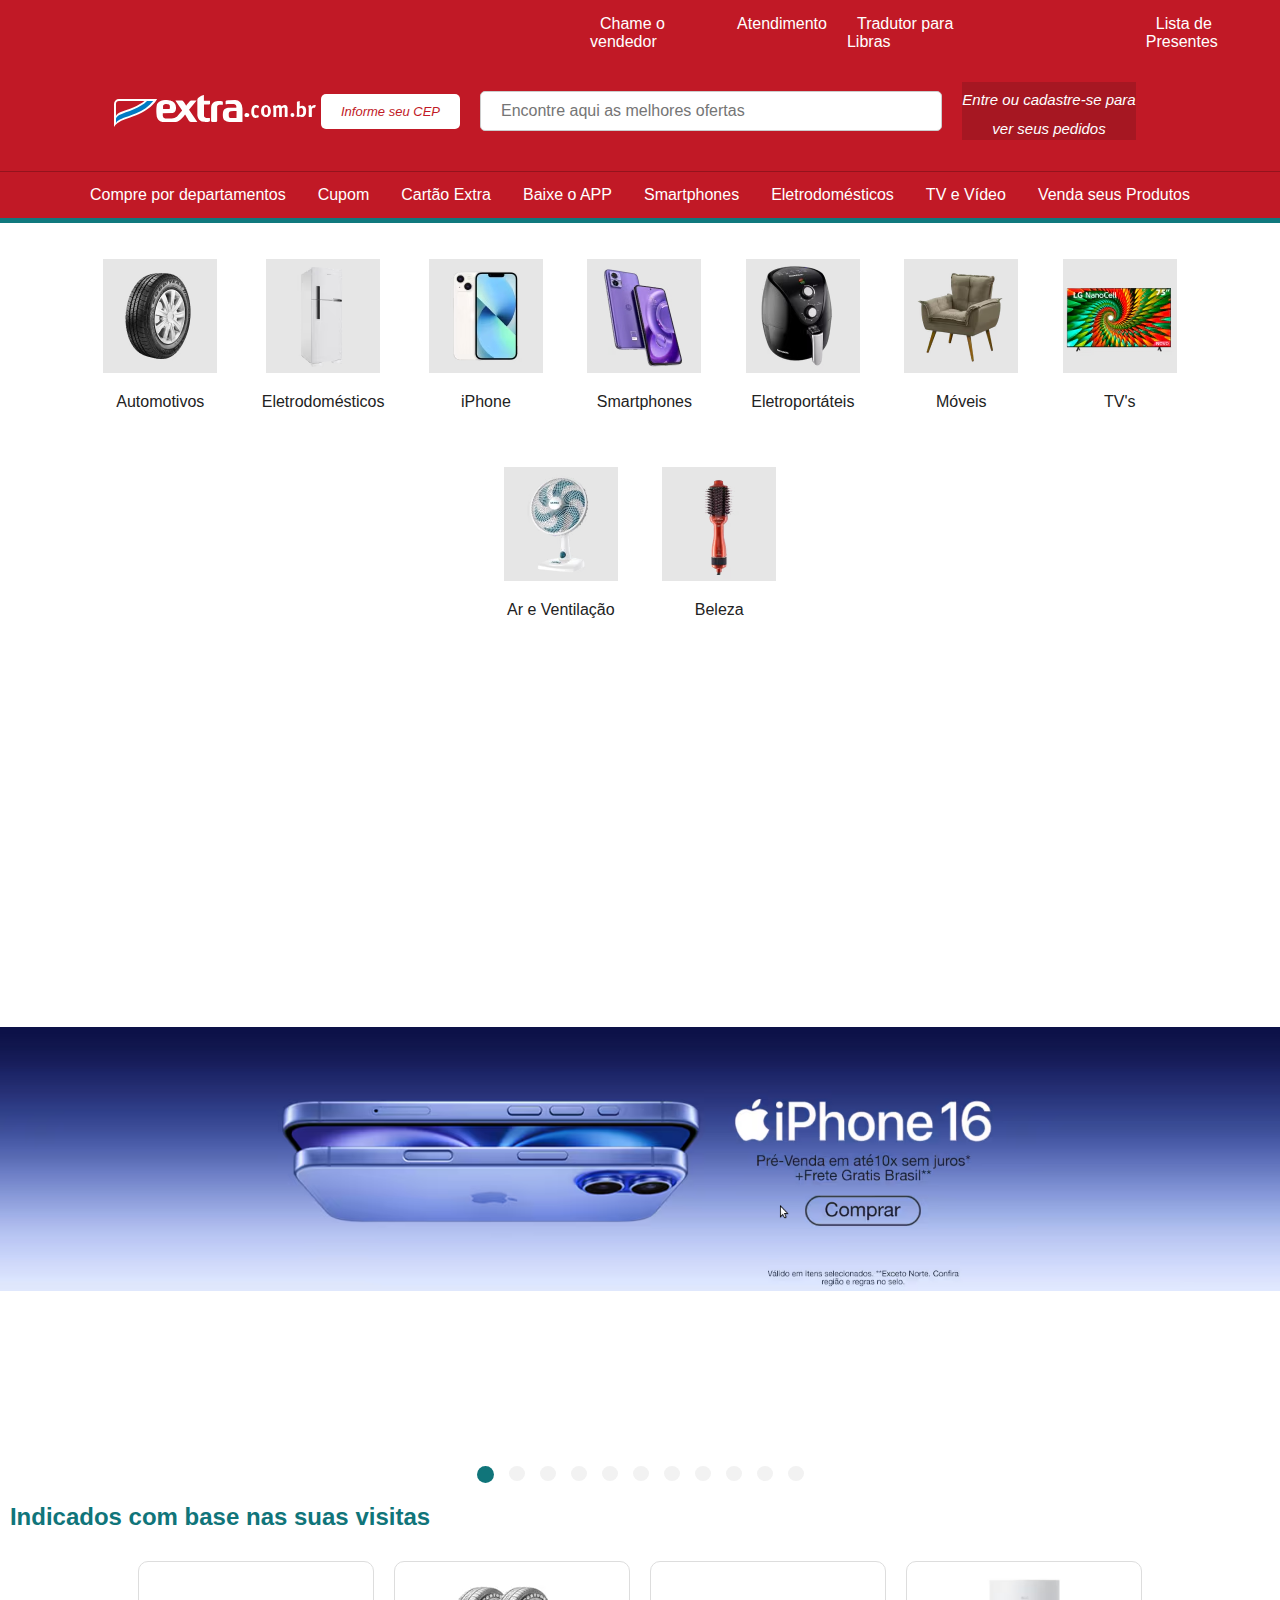
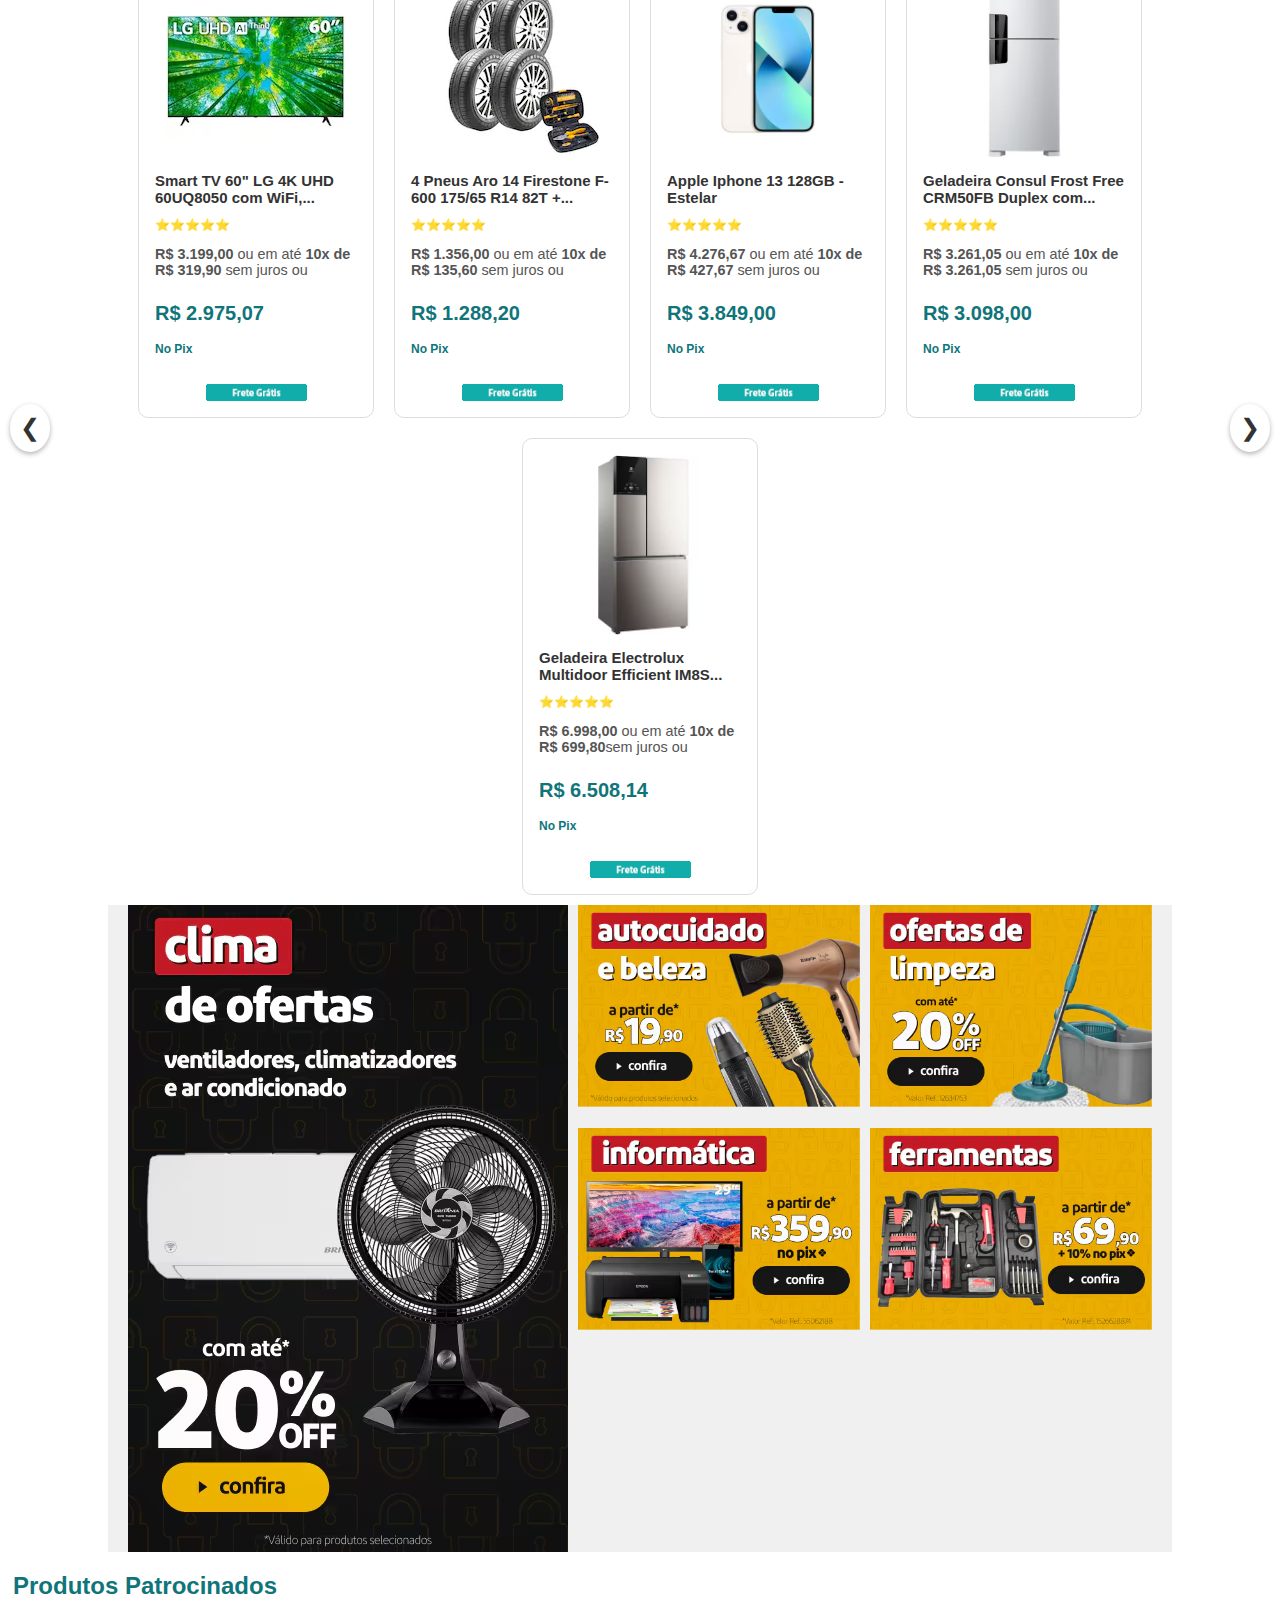
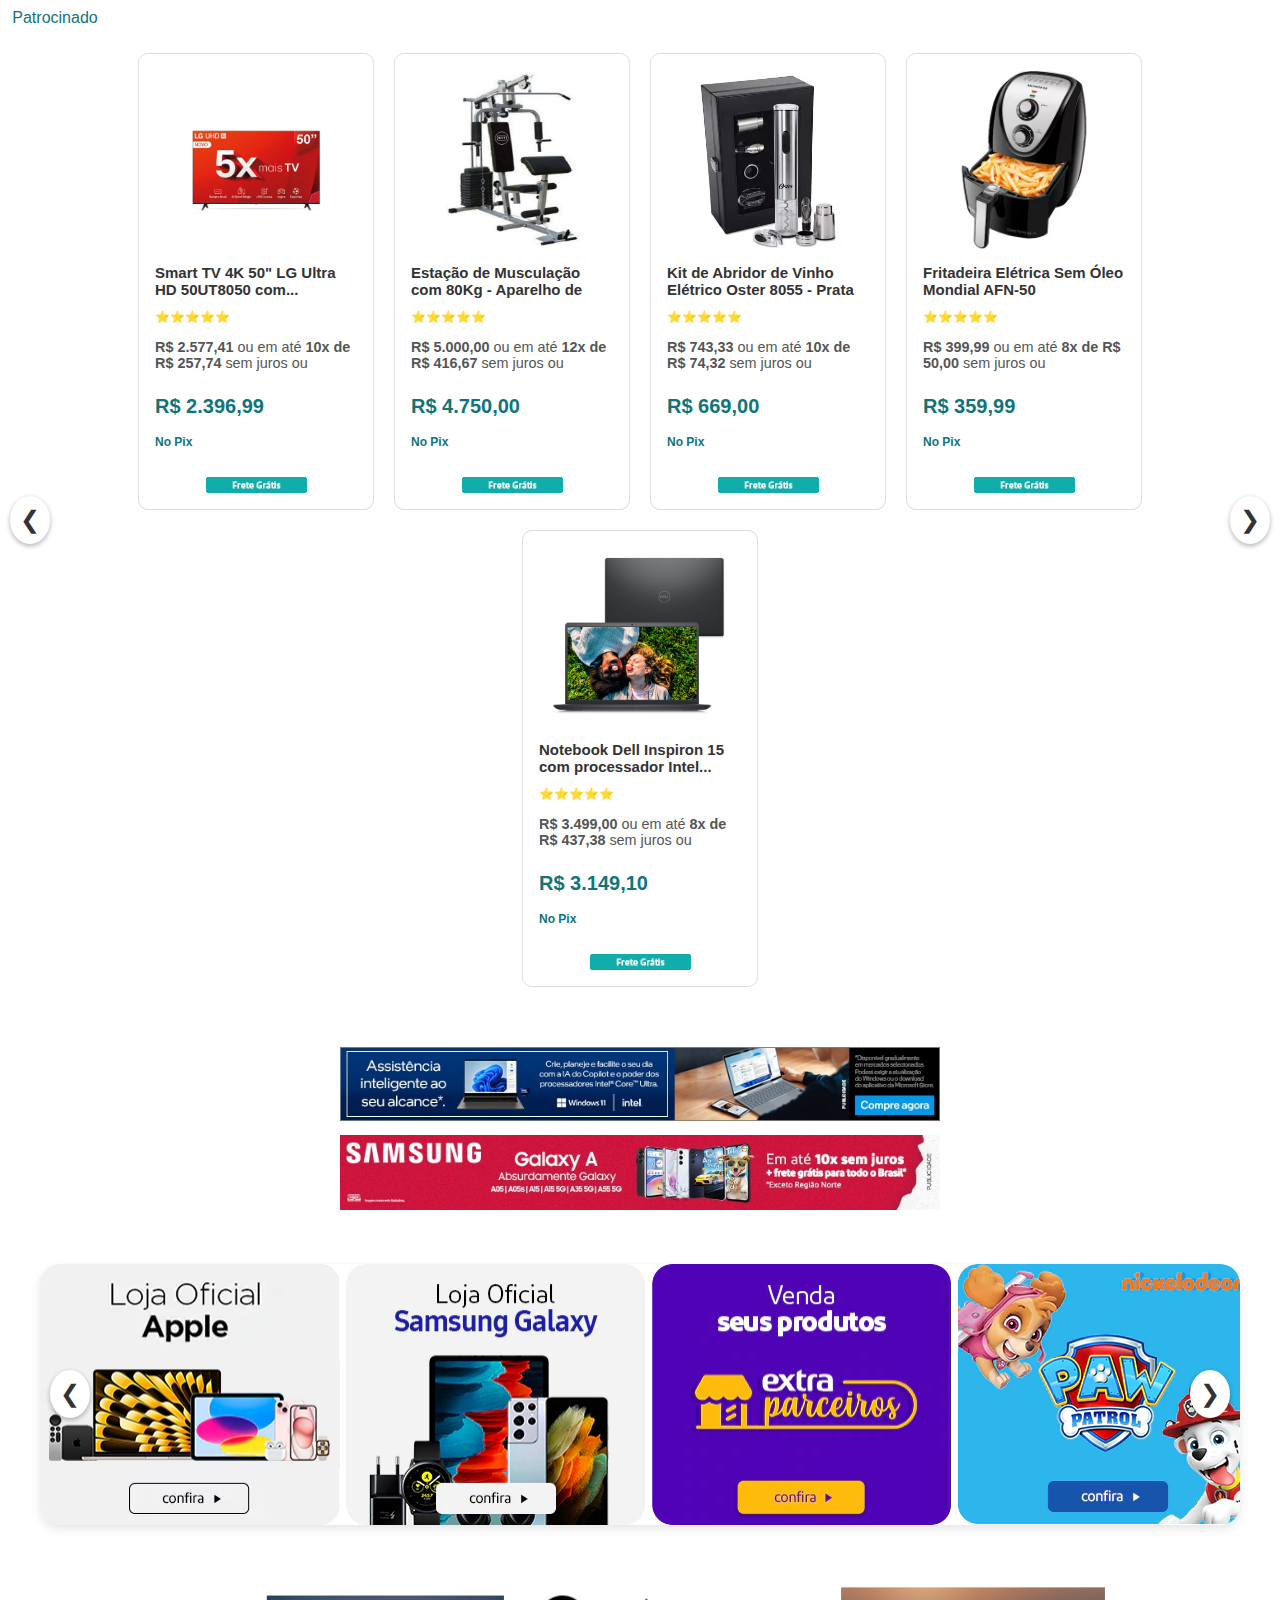
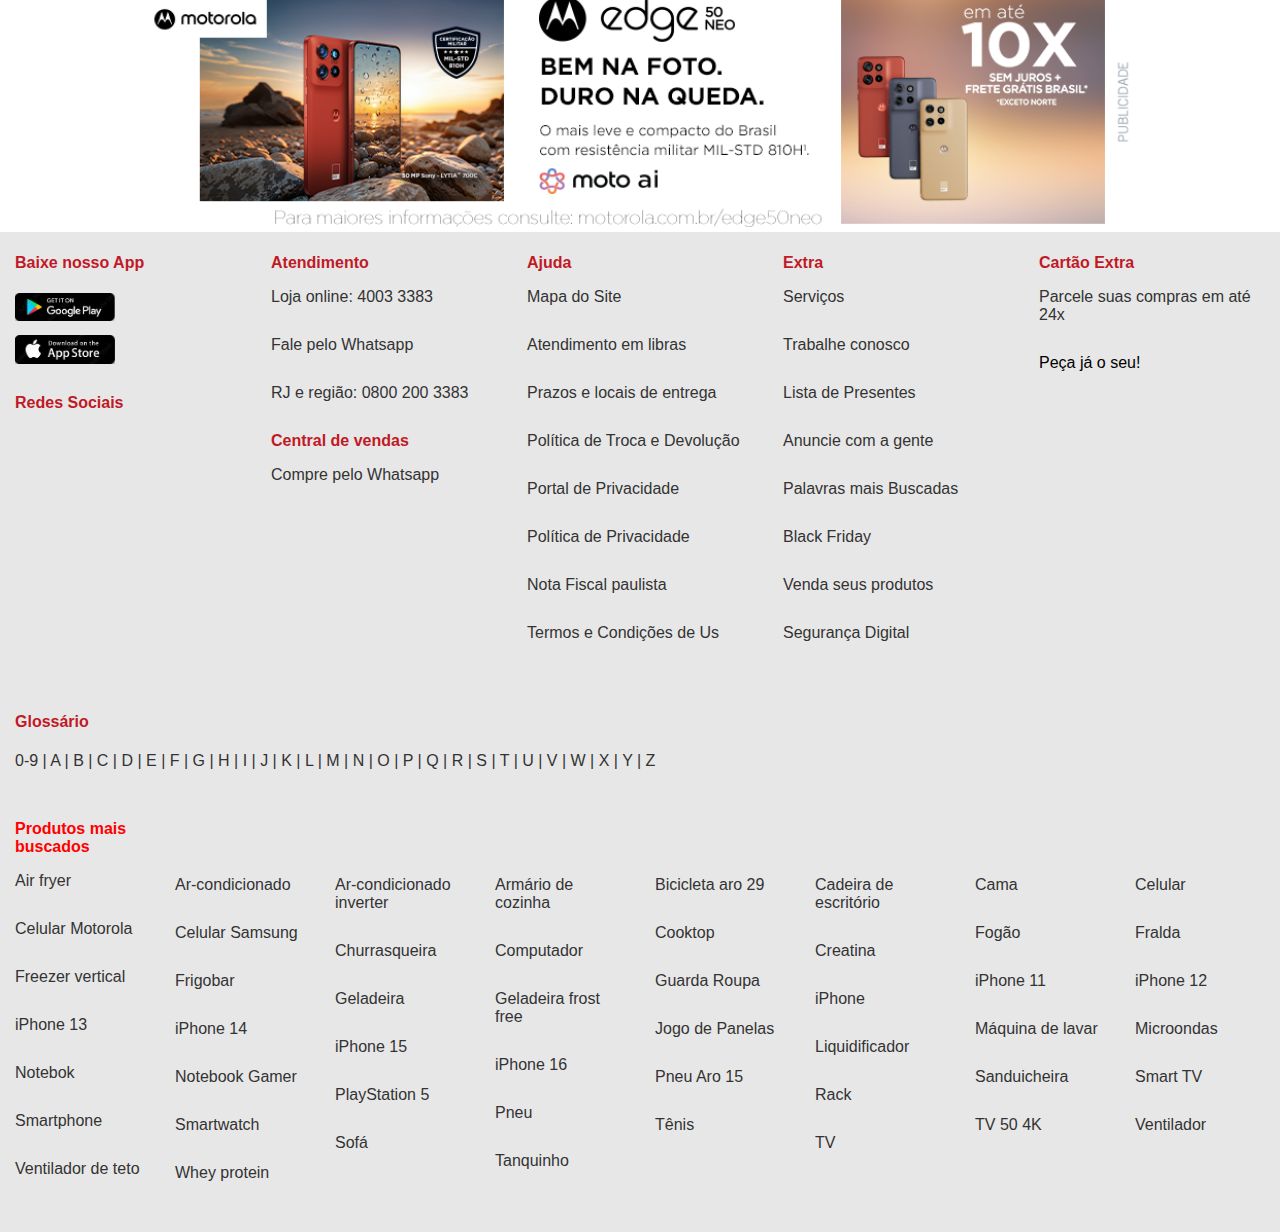
==== index.html @ b4c3ce34 "adicionando o index" ====
<!DOCTYPE html>
<html lang="en">

<head>
    <meta charset="UTF-8">
    <meta name="viewport" content="width=device-width, initial-scale=1.0">
    <link rel="stylesheet" href="asset/style/corpo.css">
    <link rel="stylesheet" href="asset/style/carrossel.css">
    <link rel="stylesheet" href="asset/style/rodapé.css">
    <link rel="stylesheet" href="asset/style/cabeçalo.css">
    <link rel="preconnect" href="https://fonts.googleapis.com">
    <link rel="preconnect" href="https://fonts.gstatic.com" crossorigin>
    <link href="https://fonts.googleapis.com/css2?family=Mulish:ital,wght@0,200..1000;1,200..1000&display=swap">

    <link rel="stylesheet" href="https://cdn.jsdelivr.net/npm/slick-carousel@1.8.1/slick/slick.css">
    <link rel="stylesheet" href="https://cdn.jsdelivr.net/npm/slick-carousel@1.8.1/slick/slick-theme.css">
    <script src="https://code.jquery.com/jquery-3.6.0.min.js"></script>
    <script src="https://cdn.jsdelivr.net/npm/slick-carousel@1.8.1/slick/slick.min.js"></script>


    <title>Document</title>
</head>

<body>

    <header>
        
        <!-- <div class="hed">
             <img src="asset/img/frete.png" alt="">
             <img src="asset/img/logo.png" alt="">
             <img src="asset/img/cupom.png" alt="">
         </div> -->
         
 
         <section class="header-second">
             <nav>
                 <ul class="menu">
                     <li><a href="#">Chame o vendedor</a></li>
                     <li><a href="#"><i class="bi bi-chat-left-text"></i> Atendimento</a></li>
                     <li><a href="#"><i class="bi bi-hand-index-thumb-fill"></i> Tradutor para Libras</a></li>
                     
                     <li class="presente"><a href="#"><i class="bi bi-gift"></i> Lista de Presentes</a></li>
                 </ul>
             </nav>      
             <div class="classe1">
             <section class="cep-section">
                 <div class="cep-container">
                     <img src="asset/img/logo.svg" alt="Imagem de localização" class="cep-image">
                    
                     <button class="cp-button">
                         <i class="bi bi-geo-alt"> Informe seu CEP</i>
 
                     </button>
                     
 
                     <section class="pesquisa-section">
                         <div class="pesquisa-container">
                             <input type="text" placeholder="Encontre aqui as melhores ofertas" class="pesquisa-input">
                             <button class="pesquisa-button">
                                 <i class="bi bi-search"></i>
                             </button>
                         </div>
                     </section>
                     
                     <div class="icons">
                         <i class="bi bi-person-fill"><span>Entre ou cadastre-se para ver seus pedidos</span></i>
                         <i class="bi bi-heart-fill"></i>
                         <i class="bi bi-cart3"></i>
                     </div>
                 </div>
             </section>
             </div>
             
             <nav class="nav-bar">
                 <ul class="nav-list">
                     <li><a href="#"><i class="bi bi-list"></i>Compre por departamentos</a></li>
                     <li><a href="#">Cupom</a></li>
                     <li><a href="#">Cartão Extra</a></li>
                     <li><a href="#">Baixe o APP</a></li>
                     <li><a href="#">Smartphones</a></li>
                     <li><a href="#">Eletrodomésticos</a></li>
                     <li><a href="#">TV e Vídeo</a></li>
                     <li><a href="#">Venda seus Produtos</a></li>
                 </ul>
             </nav>
         </section>
             
        
     </header>

     <main>
        <!--
        <img class="imagem2" src="./asset/img/visualizer10.png" alt="produto10" />
        Informática
        <img class="imagem2" src="./asset/img/visualizer11.png" alt="produto11" />
        Utemcilios Domesticos
        -->

        
    <ul class="carrossel-produtos">

        <li>
            <img src="./asset/img/visualizer1.png">
                <p class="carrossel-nome-produto">Automotivos</p>
            </li>
            <li>					
                <img src="./asset/img/visualizer2.png">
                <p class="carrossel-nome-produto">Eletrodomésticos</p>
            </li>
            <li>					
                <img src="./asset/img/visualizer3.png">
                <p class="carrossel-nome-produto">iPhone</p>
            </li>
            <li>
                <img src="./asset/img/visualizer4.png">
                    <p class="carrossel-nome-produto">Smartphones</p>
            </li>
            <li>					
                  <img src="./asset/img/visualizer5.png">
                <p class="carrossel-nome-produto">Eletroportáteis</p>
            </li>
            <li>					
                <img src="./asset/img/visualizer6.png">
                <p class="carrossel-nome-produto">Móveis</p>
            </li>
            <li>
                <img src="./asset/img/visualizer7.png">
                <p class="carrossel-nome-produto">TV's</p>
            </li>
            <li>					
                <img src="./asset/img/visualizer8.png">
                <p class="carrossel-nome-produto">Ar e Ventilação</p>
            </li>
            <li>					
                <img src="./asset/img/visualizer9.png">
                <p class="carrossel-nome-produto">Beleza</p>
            </li>
        </ul>

      <div class="carrossel-botaoprodutos">
            <button class="carrossel-botao-voltar"><</button>
            <button class="carrossel-botao-proximo">></button>              
    </div>

    <div class="carrossel-botoes-proxima">
        <button class="carrossel-botao-volta"><</button>
        <button class="carrossel-botao-vai">></button>              
    </div>

    <div class="carrossel-carrossel">
        <img class="imagem ativa" src="./asset/img/img.carrossel1.png" alt="produto1" />
        <img class="imagem" src="./asset/img/img.carrossel2.png" alt="produto2" />
        <img class="imagem" src="./asset/img/img.carrossel3.png" alt="produto3" />
        <img class="imagem" src="./asset/img/img.carrossel4.png" alt="produto4" />
        <img class="imagem" src="./asset/img/img.carrossel5.png" alt="produto5" />
        <img class="imagem" src="./asset/img/img.carrossel6.png" alt="produto6" />
        <img class="imagem" src="./asset/img/img.carrossel7.png" alt="produto7" />
        <img class="imagem" src="./asset/img/img.carrossel8.png" alt="produto8" />
        <img class="imagem" src="./asset/img/img.carrossel9.png" alt="produto9" />
        <img class="imagem" src="./asset/img/img.carrossel10.png" alt="produto10" />
        <img class="imagem" src="./asset/img/img.carrossel11.png" alt="produto11" />
    </div>

        <div class="carrossel-botoes-carrossel">
            <button class="carrossel-botao selecionado"></button>
            <button class="carrossel-botao"></button>
            <button class="carrossel-botao"></button>
            <button class="carrossel-botao"></button>
            <button class="carrossel-botao"></button>
            <button class="carrossel-botao"></button>
            <button class="carrossel-botao"></button>
            <button class="carrossel-botao"></button>
            <button class="carrossel-botao"></button>
            <button class="carrossel-botao"></button>
            <button class="carrossel-botao"></button>
        </div>
</main>
    

    <section>
        <div class="section-container">
            <h2 class="topptp">Indicados com base nas suas visitas</h2>
            <div class="products-container" id="productsContainer">

                <button class="seta esquerdas" onclick="showPreviousProducts()">&#10094;</button>
                <button class="seta direitas" onclick="showNextProducts()">&#10095;</button>


                <div class="product-wrapper">
                </div>
                <!-- Produto 1 -->
                <div class="topproduct-card">
                    <img class="product-image" src="asset/img/1ptv.avif"
                        alt="Smartphone Samsung Galaxy A05 Verde 128GB">
                    <h3 class="product-title">
                        <a href="#">
                            Smart TV 60" LG 4K UHD 60UQ8050 com WiFi,...
                        </a>
                    </h3>
                    <div class="product-rating">
                        <div class="stars">
                            <span>⭐⭐⭐⭐⭐</span>
                        </div>
                        <p><strong>R$ 3.199,00</strong> ou em até <strong>10x de R$ 319,90</strong> sem juros ou</p>
                        <h3>R$ 2.975,07</h3>
                        <p class="Nopix">No Pix</p>
                        <img src="asset/img/exnorte.gif" alt="">
                    </div>
                </div>

                <!-- Produto 2 -->
                <div class="topproduct-card">
                    <img class="product-image" src="asset/img/2ppneu.webp"
                        alt="Smartphone Samsung Galaxy A05 Verde 128GB">
                    <h3 class="product-title">
                        <a href="#">
                            4 Pneus Aro 14 Firestone F-600 175/65 R14 82T +...
                        </a>
                    </h3>
                    <div class="product-rating">
                        <div class="stars">
                            <span>⭐⭐⭐⭐⭐</span>
                        </div>
                        <p><strong>R$ 1.356,00</strong> ou em até <strong>10x de R$ 135,60</strong>
                            sem juros ou</p>
                        <h3>R$ 1.288,20</h3>
                        <p class="Nopix">No Pix</p>
                        <img src="asset/img/exnorte.gif" alt="">
                    </div>
                </div>

                <!-- Produto 3 -->
                <div class="topproduct-card">
                    <img class="product-image" src="asset/img/p3iphone.avif"
                        alt="Smartphone Samsung Galaxy A05 Verde 128GB">
                    <h3 class="product-title">
                        <a href="#">
                            Apple Iphone 13 128GB - Estelar
                        </a>
                    </h3>
                    <div class="product-rating">
                        <div class="stars">
                            <span>⭐⭐⭐⭐⭐</span>
                        </div>
                        <p><strong>R$ 4.276,67</strong> ou em até <strong>10x de R$ 427,67</strong> sem juros
                            ou</p>
                        <h3>R$ 3.849,00</h3>
                        <p class="Nopix">No Pix</p>
                        <img src="asset/img/exnorte.gif" alt="">
                    </div>
                </div>

                <!-- Produto 4 -->
                <div class="topproduct-card">
                    <img class="product-image" src="asset/img/p4geladeira.avif"
                        alt="Smartphone Samsung Galaxy A05 Verde 128GB">
                    <h3 class="product-title">
                        <a
                            href="https://www.extra.com.br/smartphone-samsung-galaxy-a05-verde-128gb-4gb-ram-processador-octa-core-camera-traseira-dupla-50mp-selfie-8mp-tela-infinita-de-6-7-dual-chip/p/55065327">
                            Geladeira Consul Frost Free CRM50FB Duplex com...
                        </a>
                    </h3>
                    <div class="product-rating">
                        <div class="stars">
                            <span>⭐⭐⭐⭐⭐</span>
                        </div>
                        <p><strong>R$ 3.261,05</strong> ou em até <strong>10x de R$ 3.261,05</strong> sem juros ou</p>
                        <h3>R$ 3.098,00</h3>
                        <p class="Nopix">No Pix</p>
                        <img src="asset/img/exnorte.gif" alt="">
                    </div>
                </div>

                <!-- Produto 5 -->
                <div class="topproduct-card">
                    <img class="product-image" src="asset/img/p5geladeira.avif"
                        alt="Smartphone Samsung Galaxy A05 Verde 128GB">
                    <h3 class="product-title">
                        <a href="#">
                            Geladeira Electrolux Multidoor Efficient IM8S...
                        </a>
                    </h3>
                    <div class="product-rating">
                        <div class="stars">
                            <span>⭐⭐⭐⭐⭐</span>
                        </div>
                        <p><strong>R$ 6.998,00</strong> ou em até <strong>10x de R$ 699,80</strong>sem juros ou</p>
                        <h3>R$ 6.508,14</h3>
                        <p class="Nopix">No Pix</p>
                        <img src="asset/img/exnorte.gif" alt="">
                    </div>
                </div>

                <!-- Produto 6 -->
                <div class="topproduct-card">
                    <img class="product-image" src="asset/img/p6.avif" alt="Smartphone Samsung Galaxy A05 Verde 128GB">
                    <h3 class="product-title">
                        <a
                            href="https://www.extra.com.br/smartphone-samsung-galaxy-a05-verde-128gb-4gb-ram-processador-octa-core-camera-traseira-dupla-50mp-selfie-8mp-tela-infinita-de-6-7-dual-chip/p/55065327">
                            Geladeira Brastemp French Door BRO85AK Frost Free...
                        </a>
                    </h3>
                    <div class="product-rating">
                        <div class="stars">
                            <span>⭐⭐⭐⭐⭐</span>
                        </div>
                        <p><strong>R$ 6.482,10</strong> ou em até <strong>10x de R$ 648,21</strong> sem juros
                            ou</p>
                        <h3>R$ 6.158,00</h3>
                        <p class="Nopix">No Pix</p>
                        <img src="asset/img/exnorte.gif" alt="">
                    </div>
                </div>

                <!-- Produto 7 -->
                <div class="topproduct-card">
                    <img class="product-image" src="asset/img/p7.avif" alt="Smartphone Samsung Galaxy A05 Verde 128GB">
                    <h3 class="product-title">
                        <a
                            href="https://www.extra.com.br/smartphone-samsung-galaxy-a05-verde-128gb-4gb-ram-processador-octa-core-camera-traseira-dupla-50mp-selfie-8mp-tela-infinita-de-6-7-dual-chip/p/55065327">
                            Smartphone Samsung Galaxy S23 FE 5G 128GB...
                        </a>
                    </h3>
                    <div class="product-rating">
                        <div class="stars">
                            <span>⭐⭐⭐⭐⭐</span>
                        </div>
                        <p><strong>R$ 2.776,67</strong> ou em até <strong>10x de R$ 277,67</strong> sem juros
                            ou</p>
                        <h3>R$ 2.499,00</h3>
                        <p class="Nopix">No Pix</p>
                        <img src="asset/img/exnorte.gif" alt="">
                    </div>
                </div>

                <!-- Produto 8 -->
                <div class="topproduct-card">
                    <img class="product-image" src="asset/img/p8.avif" alt="Smartphone Samsung Galaxy A05 Verde 128GB">
                    <h3 class="product-title">
                        <a
                            href="https://www.extra.com.br/smartphone-samsung-galaxy-a05-verde-128gb-4gb-ram-processador-octa-core-camera-traseira-dupla-50mp-selfie-8mp-tela-infinita-de-6-7-dual-chip/p/55065327">
                            Geladeira Electrolux Frost Free Duplex Efficient com...
                        </a>
                    </h3>
                    <div class="product-rating">
                        <div class="stars">
                            <span>⭐⭐⭐⭐⭐</span>
                        </div>
                        <p><strong>R$ 3.399,00</strong> ou em até <strong>10x de R$ 339,90</strong> sem juros
                            ou</p>
                        <h3>R$ 3.229,05</h3>
                        <p class="Nopix">No Pix</p>
                        <img src="asset/img/exnorte.gif" alt="">
                    </div>
                </div>

                <!-- Produto 9 -->
                <div class="topproduct-card">
                    <img class="product-image" src="asset/img/p8s.avif" alt="Smartphone Samsung Galaxy A05 Verde 128GB">
                    <h3 class="product-title">
                        <a
                            href="https://www.extra.com.br/smartphone-samsung-galaxy-a05-verde-128gb-4gb-ram-processador-octa-core-camera-traseira-dupla-50mp-selfie-8mp-tela-infinita-de-6-7-dual-chip/p/55065327">
                            Freezer Horizontal Philco 99 Litros Dupla Ação...
                        </a>
                    </h3>
                    <div class="product-rating">
                        <div class="stars">
                            <span>⭐⭐⭐⭐⭐</span>
                        </div>
                        <p><strong>R$ 1.687,53</strong> ou em até <strong>12x de R$ 140,63</strong> sem juros
                            ou</p>
                        <h3>R$ 1.518,78</h3>
                        <p class="Nopix">No Pix</p>
                        <img src="asset/img/exnorte.gif" alt="">
                    </div>
                </div>

                 <!-- Produto 10 -->
                 <div class="topproduct-card">
                    <img class="product-image" src="asset/img/p10.avif" alt="Smartphone Samsung Galaxy A05 Verde 128GB">
                    <h3 class="product-title">
                        <a
                            href="https://www.extra.com.br/smartphone-samsung-galaxy-a05-verde-128gb-4gb-ram-processador-octa-core-camera-traseira-dupla-50mp-selfie-8mp-tela-infinita-de-6-7-dual-chip/p/55065327">
                            Smart Big TV 85" Crystal UHD 4K 85DU8000...
                        </a>
                    </h3>
                    <div class="product-rating">
                        <div class="stars">
                            <span>⭐⭐⭐⭐⭐</span>
                        </div>
                        <p><strong>R$ 7.935,79</strong> ou em até <strong>10x de R$ 793,58</strong> sem juros
                            ou</p>
                        <h3>R$ 7.142,21</h3>
                        <p class="Nopix">No Pix</p>
                        <img src="asset/img/exnorte.gif" alt="">
                    </div>
                </div>

            </div>
        </div>

    </section>


    <!-- <section>
        <p class="motop"><strong>Lançamento Motorola</strong></p>
        <div class="container  motorola">
            <img src="asset/img/m12.jpg" class="grande" alt="Imagem Grande">

            <div class="coluna-direita">
                <img src="asset/img/m13.png" class="menor" alt="Imagem Menor 1">
                <img src="asset/img/m14.jpg" class="menor" id="mns" alt="Imagem Menor 2">
            </div>

            <div class="coluna-direita">
                <img src="asset/img/m15.jpg" class="menor" alt="Imagem Menor 1">
                <img src="asset/img/m16.jpg" class="menor" id="mns" alt="Imagem Menor 2">
            </div>
        </div>
    </section> -->

    <section>
        <div class="container">
            <img src="asset/img/venti.avif" class="grande" alt="Imagem Grande">

            <div class="coluna-direita">
                <img src="asset/img/e147.avif" class="menor" alt="Imagem Menor 1">
                <img src="asset/img/e148.avif" class="menor" id="mns" alt="Imagem Menor 2">
            </div>

            <div class="coluna-direita">
                <img src="asset/img/e149.avif" class="menor" alt="Imagem Menor 1">
                <img src="asset/img/e150.avif" class="menor" id="mns" alt="Imagem Menor 2">
            </div>
        </div>
    </section>

    <section>
        <div class="section-container">
            <h2 class="ptp">Produtos Patrocinados</h2>
            <p class="pptp">Patrocinado</p>
            <div class="products-container" id="productsContainer">


                <button class="seta esquerdass" onclick="showPreviousProducts()">&#10094;</button>
                <button class="seta direitass" onclick="showNextProducts()">&#10095;</button>



                <div class="product-wrapper">
                </div>
                <!-- Produto 1 -->
                <div class="product-card">
                    <img class="product-image" src="asset/img/ps1.avif"
                        alt="Smartphone Samsung Galaxy A05 Verde 128GB">
                    <h3 class="product-title">
                        <a
                            href="https://www.extra.com.br/smartphone-samsung-galaxy-a05-verde-128gb-4gb-ram-processador-octa-core-camera-traseira-dupla-50mp-selfie-8mp-tela-infinita-de-6-7-dual-chip/p/55065327">
                            Smart TV 4K 50" LG Ultra HD 50UT8050 com...
                        </a>
                    </h3>
                    <div class="product-rating">
                        <div class="stars">
                            <span>⭐⭐⭐⭐⭐</span>
                        </div>
                        <p><strong>R$ 2.577,41</strong> ou em até <strong>10x de R$ 257,74</strong> sem juros ou</p>
                        <h3>R$ 2.396,99</h3>
                        <p class="Nopix">No Pix</p>
                        <img src="asset/img/exnorte.gif" alt="">
                    </div>
                </div>

                <!-- Produto 2 -->
                <div class="product-card">
                    <img class="product-image" src="asset/img/ps2.avif"
                        alt="Smartphone Samsung Galaxy A05 Verde 128GB">
                    <h3 class="product-title">
                        <a
                            href="https://www.extra.com.br/smartphone-samsung-galaxy-a05-verde-128gb-4gb-ram-processador-octa-core-camera-traseira-dupla-50mp-selfie-8mp-tela-infinita-de-6-7-dual-chip/p/55065327">
                            Estação de Musculação com 80Kg - Aparelho de 
                        </a>
                    </h3>
                    <div class="product-rating">
                        <div class="stars">
                            <span>⭐⭐⭐⭐⭐</span>
                        </div>
                        <p><strong>R$ 5.000,00</strong> ou em até <strong>12x de R$ 416,67</strong> sem juros ou</p>
                        <h3>R$ 4.750,00</h3>
                        <p class="Nopix">No Pix</p>
                        <img src="asset/img/exnorte.gif" alt="">
                    </div>
                </div>

                <!-- Produto 3 -->
                <div class="product-card">
                    <img class="product-image" src="asset/img/ps3.avif"
                        alt="Smartphone Samsung Galaxy A05 Verde 128GB">
                    <h3 class="product-title">
                        <a
                            href="https://www.extra.com.br/smartphone-samsung-galaxy-a05-verde-128gb-4gb-ram-processador-octa-core-camera-traseira-dupla-50mp-selfie-8mp-tela-infinita-de-6-7-dual-chip/p/55065327">
                            Kit de Abridor de Vinho Elétrico Oster 8055 - Prata
                        </a>
                    </h3>
                    <div class="product-rating">
                        <div class="stars">
                            <span>⭐⭐⭐⭐⭐</span>
                        </div>
                        <p><strong>R$ 743,33</strong> ou em até <strong>10x de R$ 74,32</strong> sem juros 
                             ou</p>
                        <h3>R$ 669,00</h3>
                        <p class="Nopix">No Pix</p>
                        <img src="asset/img/exnorte.gif" alt="">
                    </div>
                </div>

                <!-- Produto 4 -->
                <div class="product-card">
                    <img class="product-image" src="asset/img/ps4.avif"
                        alt="Smartphone Samsung Galaxy A05 Verde 128GB">
                    <h3 class="product-title">
                        <a
                            href="https://www.extra.com.br/smartphone-samsung-galaxy-a05-verde-128gb-4gb-ram-processador-octa-core-camera-traseira-dupla-50mp-selfie-8mp-tela-infinita-de-6-7-dual-chip/p/55065327">
                            Fritadeira Elétrica Sem Óleo Mondial AFN-50
                        </a>
                    </h3>
                    <div class="product-rating">
                        <div class="stars">
                            <span>⭐⭐⭐⭐⭐</span>
                        </div>
                        <p><strong>R$ 399,99 </strong> ou em até <strong>8x de R$ 50,00</strong> sem juros
                            ou</p>
                        <h3>R$ 359,99</h3>
                        <p class="Nopix">No Pix</p>
                        <img src="asset/img/exnorte.gif" alt="">
                    </div>
                </div>

                <!-- Produto 5 -->
                <div class="product-card">
                    <img class="product-image" src="asset/img/ps5.avif"
                        alt="Smartphone Samsung Galaxy A05 Verde 128GB">
                    <h3 class="product-title">
                        <a
                            href="https://www.extra.com.br/smartphone-samsung-galaxy-a05-verde-128gb-4gb-ram-processador-octa-core-camera-traseira-dupla-50mp-selfie-8mp-tela-infinita-de-6-7-dual-chip/p/55065327">
                            Notebook Dell Inspiron 15 com processador Intel...
                        </a>
                    </h3>
                    <div class="product-rating">
                        <div class="stars">
                            <span>⭐⭐⭐⭐⭐</span>
                        </div>
                        <p><strong>R$  3.499,00</strong> ou em até <strong>8x de R$ 437,38</strong> sem juros 
                          ou</p>
                        <h3>R$ 3.149,10</h3>
                        <p class="Nopix">No Pix</p>
                        <img src="asset/img/exnorte.gif" alt="">
                    </div>
                </div>

                <!-- Produto 6 -->
                <div class="product-card">
                    <img class="product-image" src="asset/img/ps1.avif"
                        alt="Smartphone Samsung Galaxy A05 Verde 128GB">
                    <h3 class="product-title">
                        <a
                            href="https://www.extra.com.br/smartphone-samsung-galaxy-a05-verde-128gb-4gb-ram-processador-octa-core-camera-traseira-dupla-50mp-selfie-8mp-tela-infinita-de-6-7-dual-chip/p/55065327">
                            Smart TV 75" Ultra HD 4K LG 75UT8050PSA...
                        </a>
                    </h3>
                    <div class="product-rating">
                        <div class="stars">
                            <span>⭐⭐⭐⭐⭐</span>
                        </div>
                        <p><strong>R$ 5.499,00</strong> ou em até <strong>10x de R$ 549,90</strong> sem juros ou</p>
                        <h3>R$  5.114,079</h3>
                        <p class="Nopix">No Pix</p>
                        <img src="asset/img/exnorte.gif" alt="">
                    </div>
                </div>

                <!-- Produto 7 -->
                <div class="product-card">
                    <img class="product-image" src="asset/img/ps7.avif"
                        alt="Smartphone Samsung Galaxy A05 Verde 128GB">
                    <h3 class="product-title">
                        <a
                            href="https://www.extra.com.br/smartphone-samsung-galaxy-a05-verde-128gb-4gb-ram-processador-octa-core-camera-traseira-dupla-50mp-selfie-8mp-tela-infinita-de-6-7-dual-chip/p/55065327">
                            Smartphone Motorola Edge 50 Fusion 5G Blue Teal com
                        </a>
                    </h3>
                    <div class="product-rating">
                        <div class="stars">
                            <span>⭐⭐⭐⭐⭐</span>
                        </div>
                        <p><strong>R$ 2.599,00</strong> ou em até <strong>10x de R$ 259,90</strong> sem juros ou</p>
                        <h3>R$ 2.339,10</h3>
                        <p class="Nopix">No Pix</p>
                        <img src="asset/img/exnorte.gif" alt="">
                    </div>
                </div>

                <!-- Produto 8 -->
                <div class="product-card">
                    <img class="product-image" src="asset/img/ps8.avif"
                        alt="Smartphone Samsung Galaxy A05 Verde 128GB">
                    <h3 class="product-title">
                        <a
                            href="https://www.extra.com.br/smartphone-samsung-galaxy-a05-verde-128gb-4gb-ram-processador-octa-core-camera-traseira-dupla-50mp-selfie-8mp-tela-infinita-de-6-7-dual-chip/p/55065327">
                            Smartphone Motorola Edge 50 Neo 5G Grisaille Vegan...
                        </a>
                    </h3>
                    <div class="product-rating">
                        <div class="stars">
                            <span>⭐⭐⭐⭐⭐</span>
                        </div>
                        <p><strong>R$ 3.299,00</strong> ou em até <strong>10x de R$ 329,90</strong> sem juros 
                             ou</p>
                        <h3>R$ 2.969,10</h3>
                        <p class="Nopix">No Pix</p>
                        <img src="asset/img/exnorte.gif" alt="">
                    </div>
                </div>

                <!-- Produto 9 -->
                <div class="product-card">
                    <img class="product-image" src="asset/img/ps9.avif"
                        alt="Smartphone Samsung Galaxy A05 Verde 128GB">
                    <h3 class="product-title">
                        <a
                            href="https://www.extra.com.br/smartphone-samsung-galaxy-a05-verde-128gb-4gb-ram-processador-octa-core-camera-traseira-dupla-50mp-selfie-8mp-tela-infinita-de-6-7-dual-chip/p/55065327">
                            Smart TV 77" 4K LG OLED77C3PSA Evo...
                        </a>
                    </h3>
                    <div class="product-rating">
                        <div class="stars">
                            <span>⭐⭐⭐⭐⭐</span>
                        </div>
                        <p><strong>R$ 16.841,00 </strong> ou em até <strong>10x de R$ 1.684,10</strong> sem juros
                            ou</p>
                        <h3>R$ 15.998,95</h3>
                        <p class="Nopix">No Pix</p>
                        <img src="asset/img/exnorte.gif" alt="">
                    </div>
                </div>

                <!-- Produto 10 -->
                <div class="product-card">
                    <img class="product-image" src="asset/img/ps5.avif"
                        alt="Smartphone Samsung Galaxy A05 Verde 128GB">
                    <h3 class="product-title">
                        <a
                            href="https://www.extra.com.br/smartphone-samsung-galaxy-a05-verde-128gb-4gb-ram-processador-octa-core-camera-traseira-dupla-50mp-selfie-8mp-tela-infinita-de-6-7-dual-chip/p/55065327">
                            Notebook Dell Inspiron 15 com processador Intel...
                        </a>
                    </h3>
                    <div class="product-rating">
                        <div class="stars">
                            <span>⭐⭐⭐⭐⭐</span>
                        </div>
                        <p><strong>R$  8.799,00</strong> ou em até <strong>10x de R$ 879,90</strong> sem juros 
                          ou</p>
                        <h3>R$ 7.900,00</h3>
                        <p class="Nopix">No Pix</p>
                        <img src="asset/img/exnorte.gif" alt="">
                    </div>
                </div>

                

            </div>
        </div>

    </section>




    <section class="mid">
        <a href="#"><img src="asset/img/azull.jpeg" alt=""></a>
        <a href="#"><img src="asset/img/san.jpeg" alt=""></a>
    </section>

    <section>
        <div class="carrossel">
            <div class="imagens" id="imagens">
                <div class="grupo" id="grupo1">
                    <img src="asset/img/slot-apple.avif" alt="Imagem 1">
                    <img src="asset/img/slot-samsung.webp" alt="Imagem 2">
                    <img src="asset/img/slot-extra-parceiros.webp" alt="Imagem 3">
                    <img src="asset/img/slot-patrulha.avif" alt="Imagem 4">
                </div>
                <div class="grupo" id="grupo2" style="display: none;">
                    <img src="asset/img/aple.avif" alt="Imagem 5">
                    <img src="imagem6.jpg" alt="Imagem 6">
                    <img src="imagem7.jpg" alt="Imagem 7">
                    <img src="imagem8.jpg" alt="Imagem 8">
                </div>
                <div class="grupo" id="grupo3" style="display: none;">
                    <img src="asset/img/slot-apple.avif" alt="Imagem 9">
                    <img src="imagem10.jpg" alt="Imagem 10">
                    <img src="imagem11.jpg" alt="Imagem 11">
                    <img src="imagem12.jpg" alt="Imagem 12">
                </div>
            </div>
            <button class="seta esquerda" onclick="moverEsquerda()">&#10094;</button>
            <button class="seta direitas" onclick="moverDireita()">&#10095;</button>
        </div>
    </section>



    <section class="quasefooter">
        <img src="asset/img/bill-moto.png" alt="">
    </section>

    <footer class="footer">
        <div class="footer-content">
            
            <div class="footer-section">
                <h4 class="for">Baixe nosso App</h4>
                <ul>
                    <img src="asset/img/gogle pay.jpg" alt=""> <br>
                    <img src="asset/img/appstore.jpg" alt="">
                </ul>

                <div class="footer-section social-icons-section">
                    <h4 class="for">Redes Sociais</h4>
                    <ul class="social-icons">
                        <li><a href="#"><i class="bi bi-facebook"></i></a></li>
                        <li><a href="#"><i class="bi bi-twitter"></i></a></li>
                        <li><a href="#"><i class="bi bi-youtube"></i></a></li>
                    </ul>
                </div>
            </div>

            <div class="footer-section">
                <h4 class="for">Atendimento</h4>
                <ul>
                    <li><a href="#">Loja online: 4003 3383</a></li>
                    <li><a href="#">Fale pelo Whatsapp</a></li>
                    <li><a href="#">RJ e região: 0800 200 3383</a></li>
                </ul>
                <h4 class="for">Central de vendas</h4>
                <ul>
                    <li><a href="#">Compre pelo Whatsapp</a></li>
                </ul>
            </div>

    
            <div class="footer-section">
                <h4 class="for">Ajuda</h4>
                <ul class="geral">
                    <li><a href="#">Mapa do Site</a></li>
                    <li><a href="#">Atendimento em libras</a></li>
                    <li><a href="#">Prazos e locais de entrega</a></li>
                    <li><a href="#">Política de Troca e Devolução</a></li>
                    <li><a href="#">Portal de Privacidade</a></li>
                    <li><a href="#">Política de Privacidade</a></li>
                    <li><a href="#">Nota Fiscal paulista</a></li>
                    <li><a href="#">Termos e Condições de Us</a></li>
                    
                </ul>
            </div>

            <div class="footer-section">
                <h4 class="for">Extra</h4>
                <ul class="Servicos do site">
                    <li><a href="#">Serviços</a></li>
                    <li><a href="#">Trabalhe conosco</a></li>
                    <li><a href="#">Lista de Presentes</a></li>
                    <li><a href="#">Anuncie com a gente</a></li>
                    <li><a href="#">Palavras mais Buscadas</a></li>
                    <li><a href="#">Black Friday</a></li>
                    <li><a href="#">Venda seus produtos</a></li>
                    <li><a href="#">Segurança Digital</a></li>
                </ul>
            </div>

            <div class="footer-section">
                <h4 class="for">Cartão Extra</h4>
                <ul class="Cartao">
                    <li><a href="#">Parcele suas compras em até 24x</a></li>
                    <span>Peça já o seu!</span>
                </ul>
            </div>
    </div>
  
    <div class="footer-section1">
    <h4 class="for">Glossário</h4>
        <ul class="social-links">
            <li><a href="#">0-9
                |
                A 
                |
                B
                |
                C
                |
                D
                |
                E
                |
                F
                |
                G
                |
                H
                |
                I
                |
                J
                |
                K
                |
                L
                |
                M
                |
                N
                |
                O
                |
                P
                |
                Q
                |
                R
                |
                S
                |
                T
                |
                U
                |
                V
                |
                W
                |
                X
                |
                Y
                |
                Z
            </a></li>
        </ul> 
    </div>


                <div class="footer-content">

                <div class="footer-section">
                    <h4 class="two">Produtos mais buscados</h4>
                    <ul class="geral do site">
                        <li><a href="#">Air fryer</a></li>
                        <li><a href="#">Celular Motorola</a></li>
                        <li><a href="#">Freezer vertical</a></li>
                        <li><a href="#">iPhone 13</a></li>
                        <li><a href="#">Notebok</a></li>
                        <li><a href="#">Smartphone</a></li>
                        <li><a href="#">Ventilador de teto</a></li>    
                    </ul>
                </div>

                <div class="footer-section">
                    <ul class="geral do site">
                        <li><a href="#">Ar-condicionado</a></li>
                        <li><a href="#">Celular Samsung</a></li>
                        <li><a href="#">Frigobar</a></li>
                        <li><a href="#">iPhone 14</a></li>
                        <li><a href="#">Notebook Gamer</a></li>
                        <li><a href="#">Smartwatch</a></li>
                        <li><a href="#">Whey protein</a></li>    
                    </ul>
                </div>
    
                <div class="footer-section">
                    <ul class="geral do site">
                        <li><a href="#">Ar-condicionado inverter</a></li>
                        <li><a href="#">Churrasqueira</a></li>
                        <li><a href="#">Geladeira</a></li>
                        <li><a href="#">iPhone 15</a></li>
                        <li><a href="#">PlayStation 5</a></li>
                        <li><a href="#">Sofá</a></li>   
                    </ul>
                </div>

                <div class="footer-section">
                    <ul class="geral do site">
                        <li><a href="#">Armário de cozinha</a></li>
                        <li><a href="#">Computador</a></li>
                        <li><a href="#">Geladeira frost free</a></li>
                        <li><a href="#">iPhone 16</a></li>
                        <li><a href="#">Pneu</a></li>
                        <li><a href="#">Tanquinho</a></li>   
                    </ul>
                </div>

                <div class="footer-section">
                    <ul class="geral do site">
                        <li><a href="#">Bicicleta aro 29</a></li>
                        <li><a href="#">Cooktop</a></li>
                        <li><a href="#">Guarda Roupa</a></li>
                        <li><a href="#">Jogo de Panelas</a></li>
                        <li><a href="#">Pneu Aro 15</a></li>
                        <li><a href="#">Tênis</a></li>   
                    </ul>
                </div>
                <div class="footer-section">
                    <ul class="geral do site">
                        <li><a href="#">Cadeira de escritório</a></li>
                        <li><a href="#">Creatina</a></li>
                        <li><a href="#">iPhone</a></li>
                        <li><a href="#">Liquidificador</a></li>
                        <li><a href="#">Rack</a></li>
                        <li><a href="#">TV</a></li>   
                    </ul>
                </div>
                <div class="footer-section">
                    <ul class="geral do site">
                        <li><a href="#">Cama</a></li>
                        <li><a href="#">Fogão</a></li>
                        <li><a href="#">iPhone 11</a></li>
                        <li><a href="#">Máquina de lavar</a></li>
                        <li><a href="#">Sanduicheira</a></li>
                        <li><a href="#">TV 50 4K</a></li>   
                    </ul>
                </div>
                <div class="footer-section">
                    <ul class="geral do site">
                        <li><a href="#">Celular</a></li>
                        <li><a href="#">Fralda</a></li>
                        <li><a href="#">iPhone 12</a></li>
                        <li><a href="#">Microondas</a></li>
                        <li><a href="#">Smart TV</a></li>
                        <li><a href="#">Ventilador</a></li>   
                    </ul>
                </div>

                    </ul>
                </div>
        </div>


</footer>


    <script src="script/corpo.js"></script>
    <script src="script/corpo2.js"></script>
    <script src="script/corpo3.js"></script>
    <script src="./script/carrossel.js"></script>
</body>

</html>
---- asset/style/corpo.css ----
html {
    font-family: "Mulish", sans-serif;
}

.container {
    display: flex;
    align-items: flex-start;
    margin: 17px;
    max-width: 1400px;
    margin: 0 auto;
    }

.grande {
    width: 50%;
    /* A imagem grande ocupa 50% da largura do container */
}

.coluna-direita {
    display: flex;
    flex-direction: column;
    justify-content: space-between;
    width: 50%;
    /* A coluna direita também ocupa 50% */
    margin-left: 10px;
}



.menor {
    width: 100%;
    /* As imagens menores ocupam toda a largura da coluna */
    height: auto;
    /* Se preferir, você pode usar margin para um controle mais detalhado */
    /* margin-bottom: 10px; */
}

#mns {
    margin-top: 21px;
}

/* Efeito de zoom ao passar o mouse */
.grande:hover,
.menor:hover {
    transform: scale(1.02);
    /* Aumenta o tamanho da imagem em 10% */
    transition: transform 0.3s ease;
}

.section-container {
    display: flex;
    flex-direction: column;
    align-items: center; /* Centraliza o conteúdo na horizontal */
}

.products-container {
    display: flex;
    align-items: center; /* Alinha as setas e produtos verticalmente ao centro */
    margin: 0 auto; /* Centraliza o contêiner */
    max-width: 1300px; /* Limita a largura máxima do contêiner */
    padding: 0 20px; /* Adiciona algum espaçamento lateral para telas menores */
    justify-content: space-between; /* Espaço entre botões e produtos */
    position: relative; /* Para ajustar a posição dos botões */
}

.arrow-container {
    margin: 0 10px; /* Espaçamento entre as setas e os produtos */
    display: flex;
    align-items: center; /* Centraliza verticalmente */
}

.product-wrapper {
    display: flex;
    justify-content: center;
    flex-wrap: nowrap;
    overflow: hidden;
    width: 100%; /* Ocupa toda a largura disponível */
    position: relative;
}

.topptp {
    color: #10757a;
    margin-left: -840px;
}

.ptp {
    color: #10757a;
    margin-left: -990px;
}

.pptp {
    color: #10757a;
    margin-left: -1170px;
    margin-top: -10px;
}

.topproduct-card {
    border: 1px solid #ddd;
    padding: 16px;
    max-width: 202px;
    text-align: center;
    margin: 10px;
    border-radius: 10px;
    display: none; /* Oculta inicialmente os produtos */
    max-height: 427px;
}

.product-image {
    width: 100%;
    height: auto;
    max-width: 180px;
}

.product-title {
    font-size: 15px;
    margin: 10px 0;
    text-align: left;
}

.product-title a {
    color: #333;
    text-decoration: none;
}

.product-rating {
    font-size: 0.9em;
    color: #555;
    text-align: left;
}

.product-rating h3 {
    color: rgb(16, 117, 122);
    font-family: Muli, sans-serif;
    font-weight: 900;
    font-size: 20px;
    line-height: 150%;
    margin-bottom: 2px;
}

.Nopix {
    color: rgb(16, 117, 122);
    font-family: Muli, sans-serif;
    font-weight: 700;
    font-size: 12px;
    line-height: 150%;
    margin-bottom: 8px;
    min-height: 2.25rem;
}

.seta {
    background-color: transparent;
    border: none;
    font-size: 2rem;
    cursor: pointer;
    padding: 10px;
    color: #333;
    position: absolute;
    top: 50%;
    transform: translateY(-50%);
    z-index: 10;
}

.esquerdas {
    left: 0; /* Coloca o botão da esquerda na borda esquerda do contêiner */
}

.direitas {
    right: 0; /* Coloca o botão da direita na borda direita do contêiner */
}

.product-card {
    border: 1px solid #ddd;
    padding: 16px;
    max-width: 202px;
    text-align: center;
    margin: 10px;
    border-radius: 10px;
}



.stars span {
    color: #FFD700;
    font-size: 12px;
}

.product-rating img {
    display: block;
    /* Faz com que a imagem se comporte como um bloco */
    margin-left: auto;
    /* Margens automáticas centralizam o elemento */
    margin-right: auto;
    width: 50%;
    /* Defina a largura conforme necessário */
}

.mid {
    display: flex;
    flex-direction: column;
    align-items: center;
    /* Opcional: Centraliza as imagens horizontalmente */
    margin-top: 50px;
}

.mid img {
    width: 100%;
    /* Faz com que as imagens se ajustem ao tamanho do contêiner */
    height: auto;
    /* Mantém a proporção da imagem */
    max-width: 600px;
    /* Limita o tamanho máximo das imagens, ajuste conforme necessário */
    margin-bottom: 10px;
    /* Espaço entre as imagens, ajuste conforme necessário */
}


.bnr {
    display: flex;
    flex-direction: column;
    align-items: center;
    /* Opcional: Centraliza as imagens horizontalmente */
}

.bnr img {
    width: 100%;
    /* Faz com que as imagens se ajustem ao tamanho do contêiner */
    height: auto;
    /* Mantém a proporção da imagem */
    max-width: 884px;
    /* Limita o tamanho máximo das imagens, ajuste conforme necessário */
    margin-bottom: 10px;
    /* Espaço entre as imagens, ajuste conforme necessário */
}

.quasefooter {
    display: flex;
    justify-content: center;
    /* Centraliza as imagens horizontalmente no contêiner */
    gap: 135px;
    /* Espaço entre as imagens, ajuste conforme necessário */
    margin-top: 50px;
}

.quasefooter img {
    width: 100%;
    /* Ajusta a largura das imagens ao tamanho do contêiner */
    height: auto;
    /* Mantém a proporção da imagem */
    max-width: 1000px;
    /* Limita o tamanho máximo das imagens, ajuste conforme necessário */
}

.carousel-container {
    position: relative;
    max-width: 600px;
    margin: auto;
    overflow: hidden;
    border: 2px solid #ddd;
    border-radius: 10px;
}
.carousel-slide {
    display: flex;
    transition: transform 0.5s ease-in-out;
}
.carousel-slide img {
    width: 100%;
    border-radius: 10px;
}
.prev, .next {
    cursor: pointer;
    position: absolute;
    top: 50%;
    transform: translateY(-50%);
    padding: 16px;
    color: white;
    font-size: 18px;
    background-color: rgba(0, 0, 0, 0.5);
    border: none;
    border-radius: 50%;
}
.prev {
    left: 10px;
}
.next {
    right: 10px;
}
.dot-container {
    text-align: center;
    margin-top: 10px;
}
.dot {
    cursor: pointer;
    height: 15px;
    width: 15px;
    margin: 5px;
    background-color: #bbb;
    border-radius: 50%;
    display: inline-block;
    transition: background-color 0.6s ease;
}



.carrossel {
    position: relative;
    width: 100%;
    max-width: 1200px;
    margin: auto;
    overflow: hidden;
    border-radius: 10px;
    box-shadow: 0 4px 10px rgba(0, 0, 0, 0.1);
    margin-top: 40px;
    margin-bottom: 40px;
    border-radius: 20px;
}



.imagens {
    display: flex;
    transition: opacity 0.5s ease;
}

.grupo {
    display: flex;
    width: 100%; /* Cada grupo ocupa 100% da largura do carrossel */
    gap: 6px;
}

.grupo img {
    width: 100%; /* Cada imagem ocupa 25% da largura do grupo (4 imagens) */
}

.seta {
    position: absolute;
    top: 50%;
    transform: translateY(-50%);
    background-color: rgb(255, 255, 255);
    border: none;
    border-radius: 50%;
    padding: 10px;
    cursor: pointer;
    box-shadow: 0 2px 5px rgba(0, 0, 0, 0.3);
    font-size: 24px;
}

.esquerda {
    left: 10px;
}

.direita {
    right: 10px;
}


.esquerdas {
    left: 10px;
}

.direitas {
    right: 10px;
}

.esquerdass {
    left: 10px;
}

.direitass {
    right: 10px;
}

.products-container {
    display: flex;
    justify-content: center; /* Alinha os itens ao centro */
    flex-wrap: wrap; /* Permite que os itens vão para a próxima linha se necessário */
    margin: 0 auto; /* Centraliza o contêiner */
    max-width: 1300px; /* Limita a largura máxima do contêiner */
    padding: 0 20px; /* Adiciona algum espaçamento lateral para telas menores */
}


.motorola {
    margin-bottom: 50px;
    margin-top: 6px;
}

.motop {
    font-size: 32px;
    margin-bottom: 1px;
    text-align: center;
    color: red;
    margin-top: 70px;
}
---- asset/style/carrossel.css ----
.carrossel-botaoprodutos {
	display: flex;
	justify-content: center;  
    gap: 1500px;
	top: 50%; transform: translateY(-50%);
	padding-bottom: 300px;
}

.carrossel-produtos {
 	text-align: center;  
 	padding-right: 40px;

}

.carrossel-produtos li {
    display: inline-block;
	padding: 20px;
}

.carrossel-produtos p {
	color: #222222;
}

.imagem2 {
	padding-left: 15px;
	padding-right: 15px;
}

.carrossel-botoes-proxima {
    display: flex;
	justify-content: center; 
    gap: 1350px;

}

.carrossel-botoes-proxima .carrossel-botao-volta {
    width: 35px;
	height: 35px;
    cursor: pointer;
}

.carrossel-botoes-proxima .carrossel-botao-vai {
    width: 35px;
	height: 35px;
    cursor: pointer;
}


.carrossel-carrossel {
	top: 0;
	left: 0;
	width: 100%;
	z-index: -1;

}

.carrossel-conteudo {
	display: flex;
	flex-direction: column;
	justify-content: space-evenly;
	min-height: 100vh;
}

.carrossel-botoes-carrossel {
	display: flex;
	justify-content: center;
	gap: 15px;
    padding-top: 175px;
}

.carrossel-botoes-carrossel .carrossel-botao {
	background-color: #F2F2F2;
	width: 15px;
	height: 15px;
	border-radius: 50%;
	border: 2px solid transparent;
	cursor: pointer;
}

.carrossel-botoes-carrossel .carrossel-botao.selecionado {
	background-color: #10757A;
    width: 17px;
	height: 17px;
}

.imagem {
	width: 100vw;	
	object-fit: cover;
	display: none;
}

.imagem.ativa {
	display: block;
	animation: mudarImagem 0.7s;
}
---- asset/style/rodapé.css ----
.footer {
    background-color: #e7e7e7; /* Cor de fundo */
    margin:  auto;
}


.footer-content {
    display: flex; /* Flexbox para layout horizontal */
    justify-content: space-around; /* Espaço igual entre seções */
    max-width: 1900px; /* Largura máxima */
    margin: 0 auto; /* Centraliza o footer */
    flex-wrap: wrap; /* Permite quebra de linha se necessário */
}

.footer-section {
    flex: 1; /* Cada seção ocupa espaço igual */
    padding: 0 15px; /* Espaçamento lateral */
    margin-bottom: 20px; /* Espaço entre as seções */
}

.footer-section h4 {
    margin-bottom: 10px; /* Espaço abaixo do título */
}

.footer-section ul {
    list-style: none; /* Remove marcadores */
    padding: 0; /* Remove padding */
}

.footer-section ul li {
    margin-bottom: 30px; /* Espaço entre itens */
}

.footer-section a {
    text-decoration: none; /* Remove sublinhado */
    color: #333; /* Cor do texto */
}

.footer-section a:hover {
    text-decoration: underline; /* Sublinha ao passar o mouse */
}

.footer-section img {
    width: 100px; /* Largura das imagens do app */
    margin: 5px 0; /* Espaço entre imagens */
}

/* Estilo para ícones de redes sociais */
.social-icons-section {
    margin-top: 20px; /* Espaço acima da seção de ícones de redes sociais */
    margin-left: -15px;
}

.footer-section .social-icons {
    display: flex; /* Flexbox para alinhar ícones horizontalmente */
    padding: 0; /* Remove padding */
}

.footer-section .social-icons li {
    margin-right: 10px; /* Espaço entre ícones */
}

.footer-section .social-icons i {
    font-size: 24px; /* Tamanho dos ícones */
    color: #007ac3  ; /* Cor dos ícones */
    transition: color 0.3s; /* Transição suave para a cor */
}

.footer-section .social-icons a:hover i {
    color: #007bff; /* Cor ao passar o mouse */
}

.footer-bottom {
    text-align: center; /* Centraliza o texto */
    padding: 10px 0; /* Espaçamento vertical */
    background-color: #e0e0e0; /* Cor de fundo do rodapé */
}

.for{
    color: #c11926;
}
/*glossario começo*/
.container-Glossario{
    margin: auto;
    display: flex;
    justify-content: center;
    align-items: center;
    margin-left: -400px;
}

.footer-section1 ul {
    list-style: none; /* Remove marcadores */
    padding: 0; /* Remove padding */
    display: flex;
}

.footer-section1 {
    flex: 1; /* Cada seção ocupa espaço igual */
    padding: 0 15px; /* Espaçamento lateral */
    margin-bottom: 20px; /* Espaço entre as seções */
    gap: 1.5rem;
}

.footer-section1 ul li {
    margin-bottom: 70px; /* Espaço entre itens */
    margin-right: 20px;
}

.footer-section1 a {
    text-decoration: none; /* Remove sublinhado */
    color: #333; /* Cor do texto */
  
}
/*glossario fim*/

.two {
    color: red;
    margin-top: -40px;

    
}


.container {
    width: 80%; /* ou um valor fixo */
    margin: 0 auto;
    padding: 0 20px; /* espaço nas laterais */
    background-color: #f0f0f0; /* cor de fundo */
}
---- asset/style/cabeçalo.css ----
body{
    margin: 0;
}

.header-second{
    background-color: #c11926;
}

.hed {
    display: flex; /* Ativa o flexbox */
    justify-content: center; /* Centraliza as imagens horizontalmente */
    gap: 20px; /* Define a distância entre as imagens */
    padding: 0 20px; /* Define a mesma distância da borda esquerda e direita */
    background: linear-gradient(105deg, red 58%, #fdba11 42%); /* Mais área para o laranja */
}

.hed img {
    max-width: 2000px; /* Define um tamanho máximo para as imagens (opcional) */
    height: auto; /* Mantém a proporção das imagens */
}

.menu {
    list-style-type: none; /* Remove os marcadores de lista padrão */
    padding: 0; /* Remove o padding padrão da lista */
    margin: 0; /* Remove a margem padrão da lista */
    display: flex; /* Alinha os itens horizontalmente */
    justify-content: left; /* Centraliza os itens no contêiner */
    margin-left: 590px;
    padding-top: 15px;
}

.menu li {
    margin-right: 10px; /* Diminui o espaçamentunchbullo entre os itens */
}

.menu li.presente {
    margin-left: 155px; /* Aumenta o espaço apenas para "Lista de Presentes" */
}

.menu a {
    text-decoration: none; /* Remove o sublinhado dos links */
    color: #ffffff; /* Define a cor do texto */
    padding: 10px 20px; /* Adiciona espaçamento interno nos links */
    padding: 5px 10px; /* Menor espaçamento interno para links */
}

/* Estilo da seção geral do CEP */
.cep-section {
    padding: 20px;
}

/* Contêiner para centralizar o conteúdo */
.cep-container {
    display: flex;
    align-items: center;
    justify-content: space-between;
    flex-wrap: wrap;
}

/* Estilo da imagem */
.cep-image {
    width: 202px;
    height: auto;
    margin-right: 155px;
}

/* Estilo do botão */
.cp-button {
    display: flex;
    align-items: center; /* Alinha o texto e o ícone verticalmente */
    background-color: #ffffff; /* Cor de fundo do botão */
    color: rgb(247, 0, 0); /* Cor do texto */
    border: none;
    border-radius: 5px; /* Borda arredondada */
    padding: 10px 20px; /* Espaçamento interno */
    font-size: 13px; /* Tamanho da fonte */
    cursor: pointer; /* Cursor em forma de mão ao passar o mouse */
    transition: background-color 0.3s; /* Efeito de transição para a cor do fundo */
    margin-left: -150px;
}

.cp-icon {
    width: 20px; /* Tamanho do ícone */
    height: 20px; /* Tamanho do ícone */
    margin-right: 10px; /* Espaçamento entre o ícone e o texto */
}

/* Estilo dos ícones */
.icons {
    display: flex;
    gap: 15px;
}

.icon {
    width: 40px;
    height: auto;
}

.pesquisa-section {
    display: flex;
    justify-content: center;
    align-items: center;
    margin: 20px;
}

.pesquisa-container {
    position: relative;
    
}

.pesquisa-input {
    width: 400px; /* Aumenta a largura da caixa de pesquisa */
    padding: 10px 40px 10px 20px; /* Adiciona espaço ao redor do texto */
    font-size: 16px;
    border: 1px solid #ccc;
    border-radius: 5px; /* Borda arredondada */
}

.pesquisa-button {
    position: absolute;
    right: 10px; /* Distância da borda direita */
    top: 50%;
    transform: translateY(-50%);
    background: transparent; /* Fundo transparente */
    border: none;
    cursor: pointer;
}

.lupa-icon {
    width: 20px; /* Tamanho da lupa */
    height: 20px;
}

.nav-bar {
    overflow: hidden;
    border-top: 0.5px solid #0000003b; /* Linha na parte superior da barra de navegação */

}

.nav-list {
    list-style-type: none;
    margin: 0;
    padding: 0;
    display: flex;
    justify-content: center;
    align-items: center;
}

.nav-bar li {
    float: left;
}

.nav-bar li a {
    display: block;
    color: white;
    text-align: center;
    padding: 14px 16px;
    text-decoration: none;
}

.nav-bar::after {
    content: "";
    display: table;
    clear: both;
}

/* Linha inferior verde-marinho */
.nav-bar {
    border-bottom: 5px solid #10797e; /* Verde-marinho */
}

.bi-heart-fill{
    font-size: 36px;
    color: #ffffff;
}

.bi-cart3{
    font-size: 42px;
    color: #ffffff;
}

.bi-search{
    font-size: 20px;
    color: #008080;
}

.bi-person-fill{
    max-width: 174px;
    font-size: 25px;
    color: #ffffff;
    background-color: #A61722;
}

.bi-person-fill span {
    font-size: 15px;
    color: #ffffff;
}

.bi-geo-alt {
    color: #c11926;
}

.classe1 {
    justify-content: center;  
    display: flex;
    align-items: center;
    text-align: center;
}
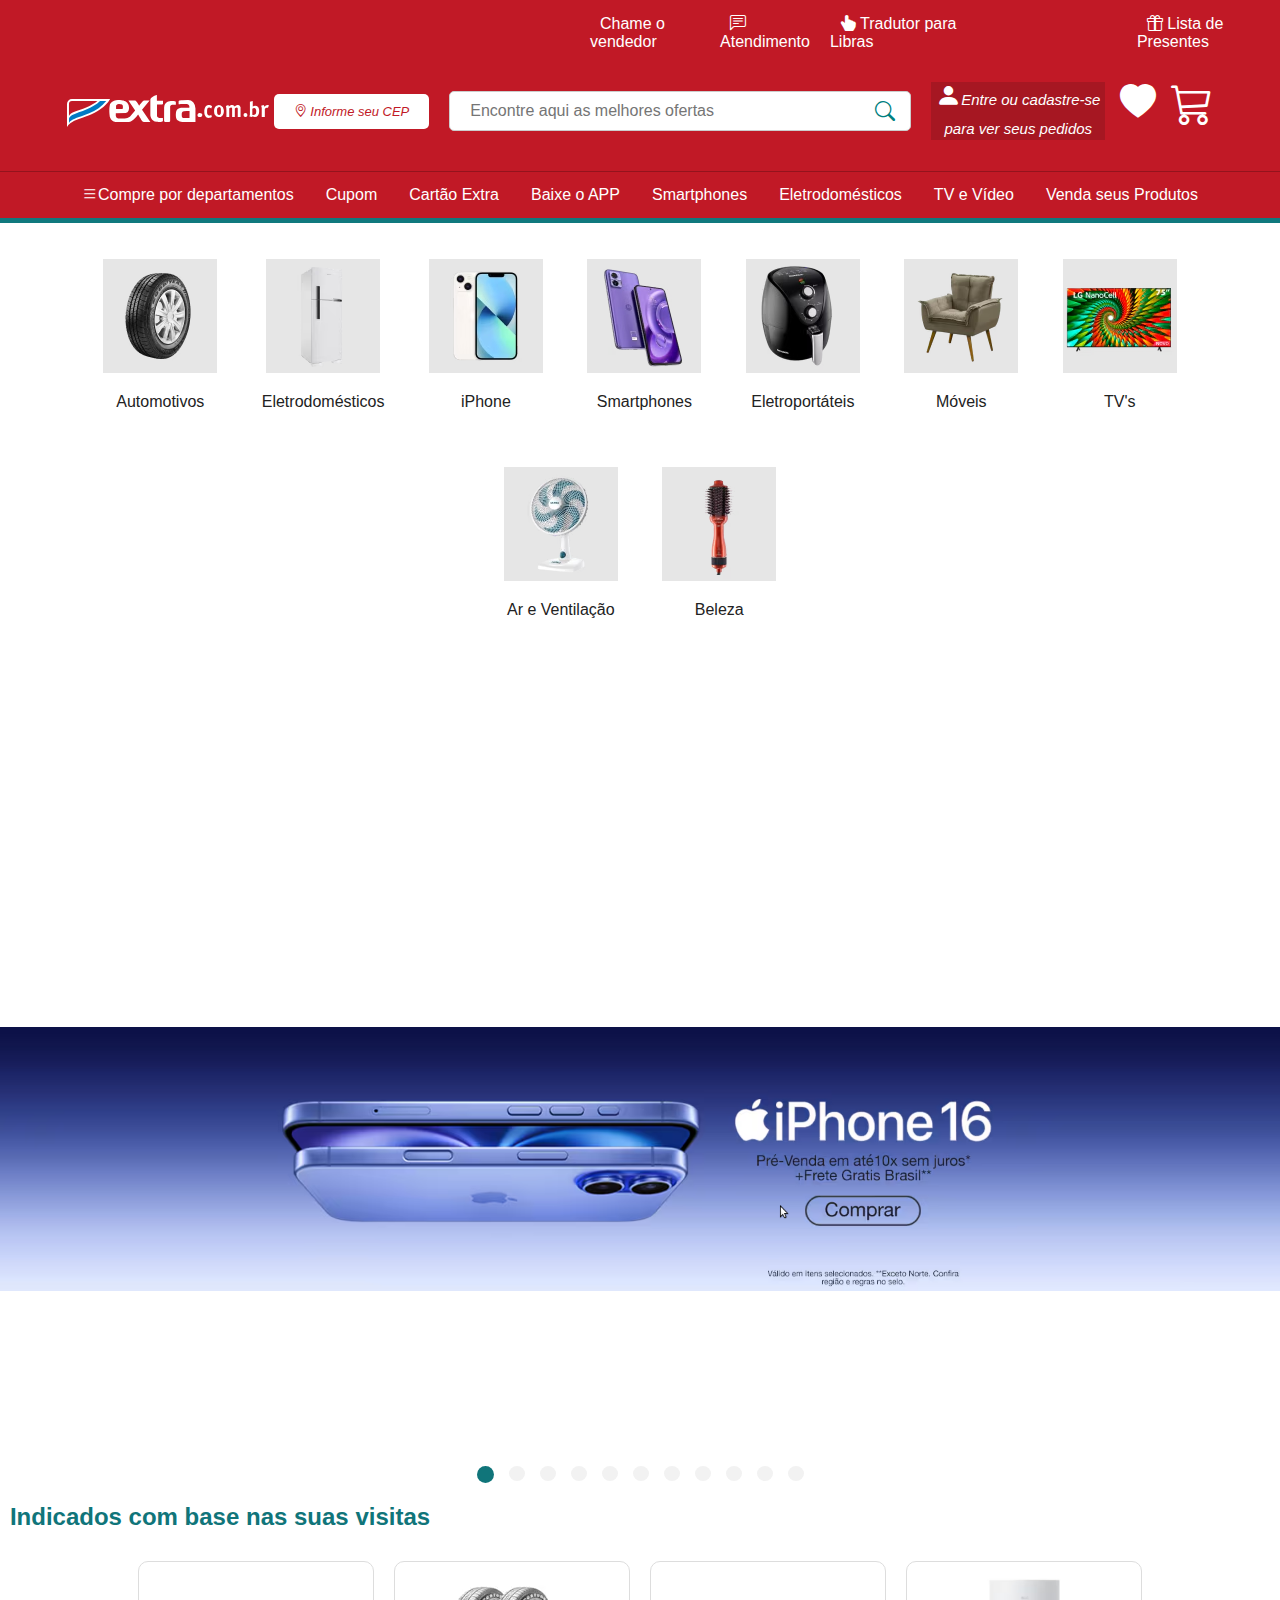
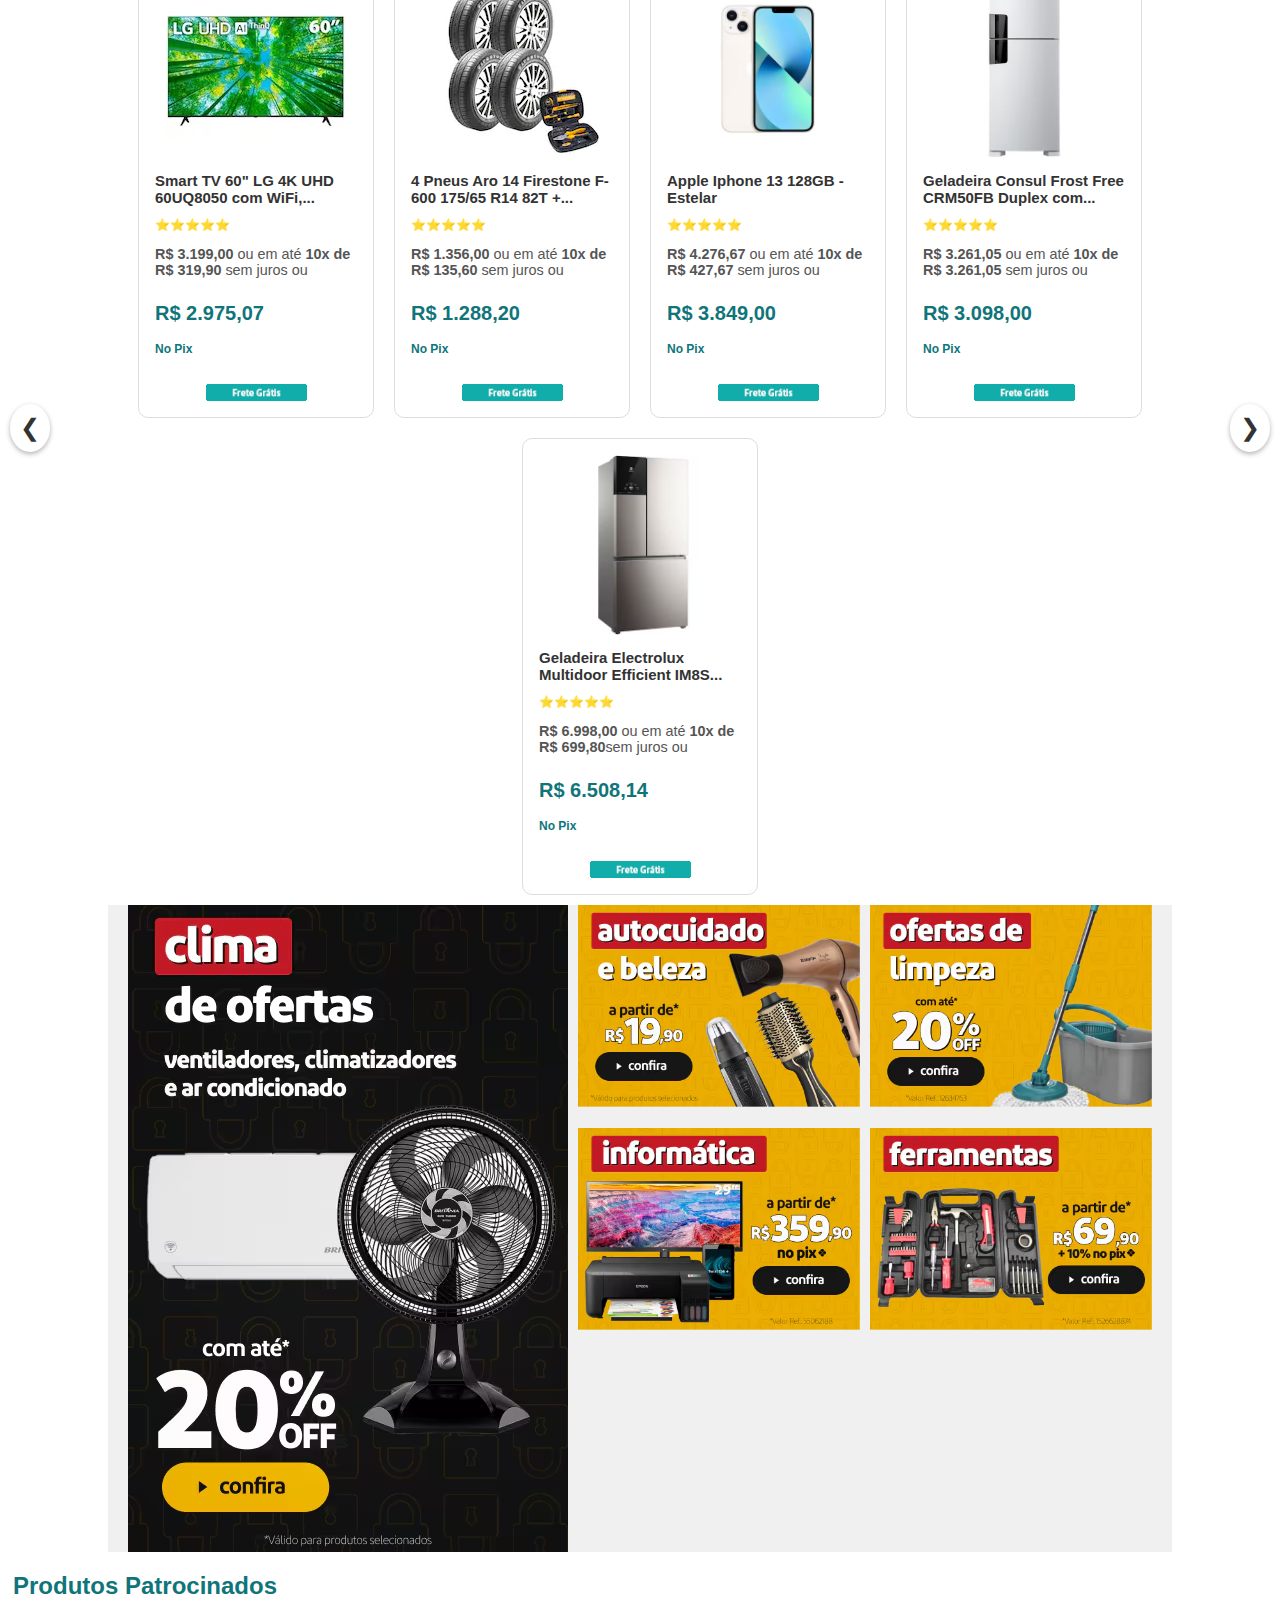
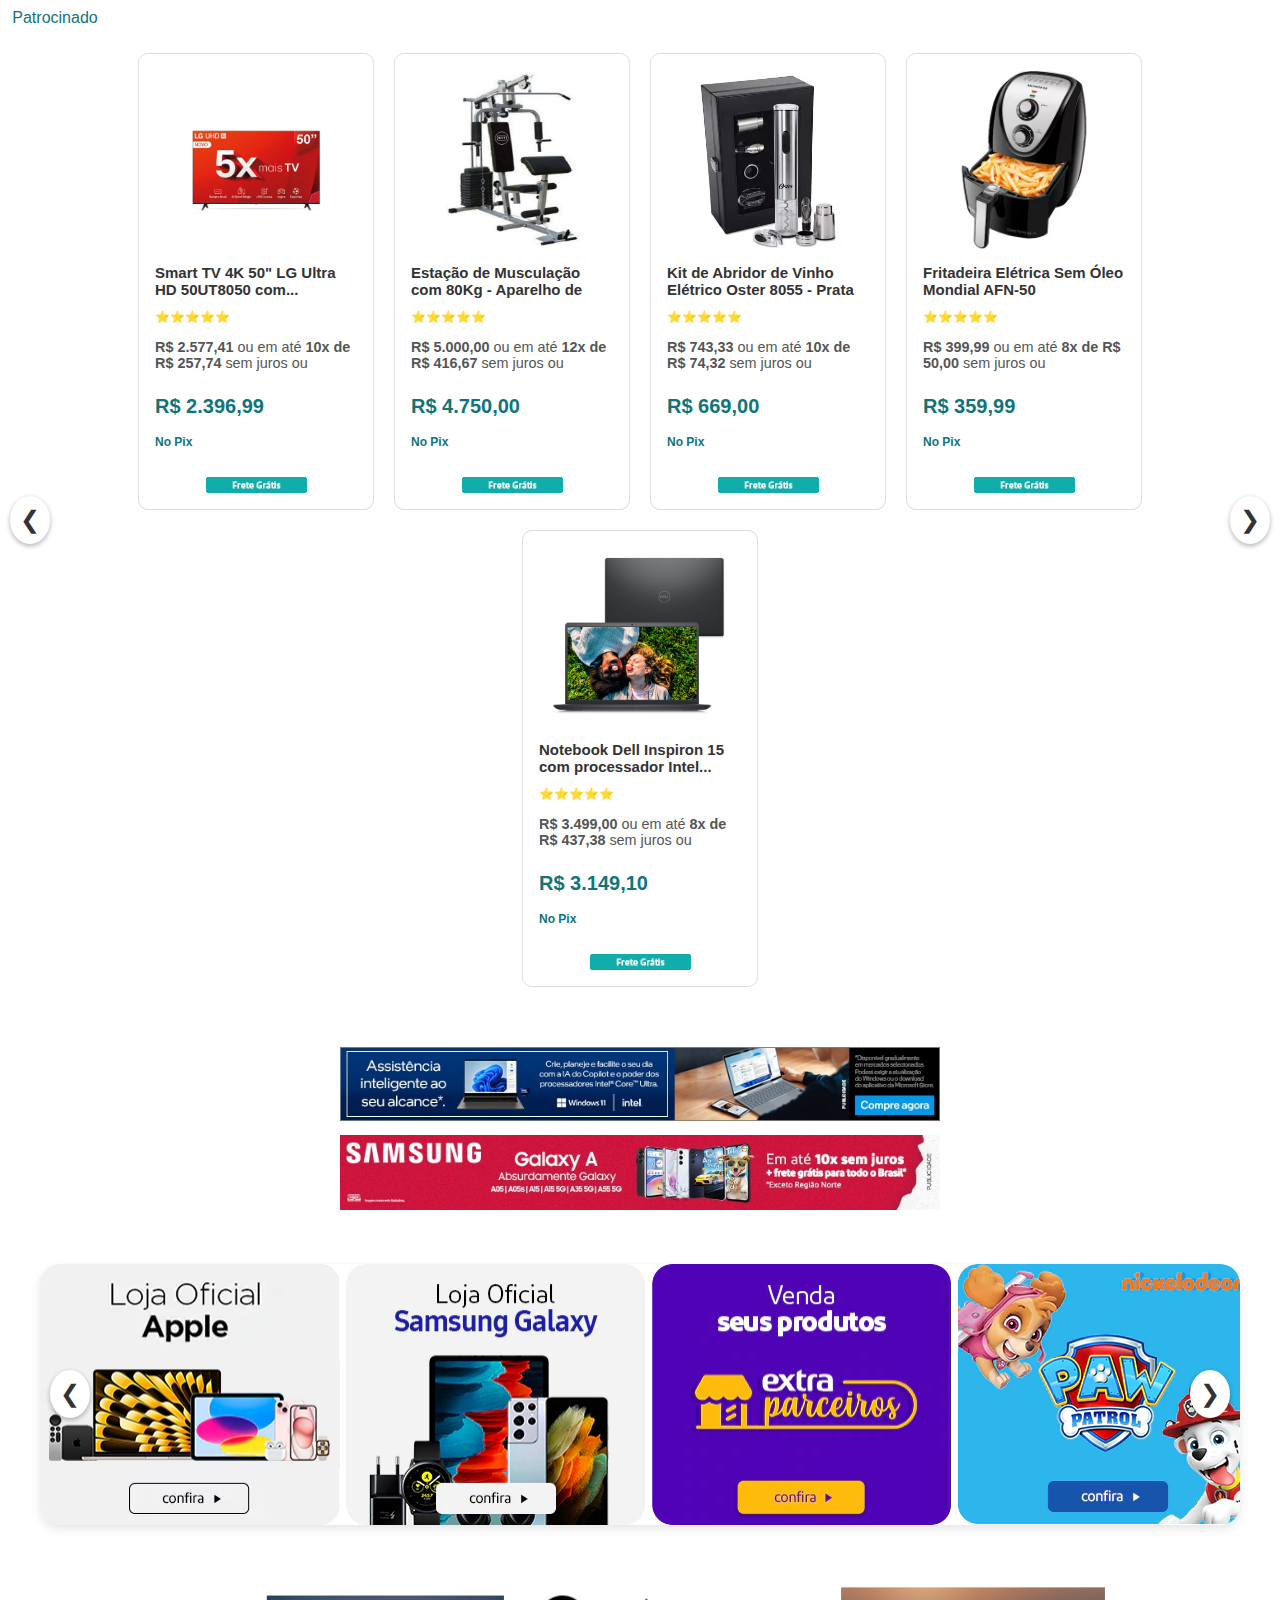
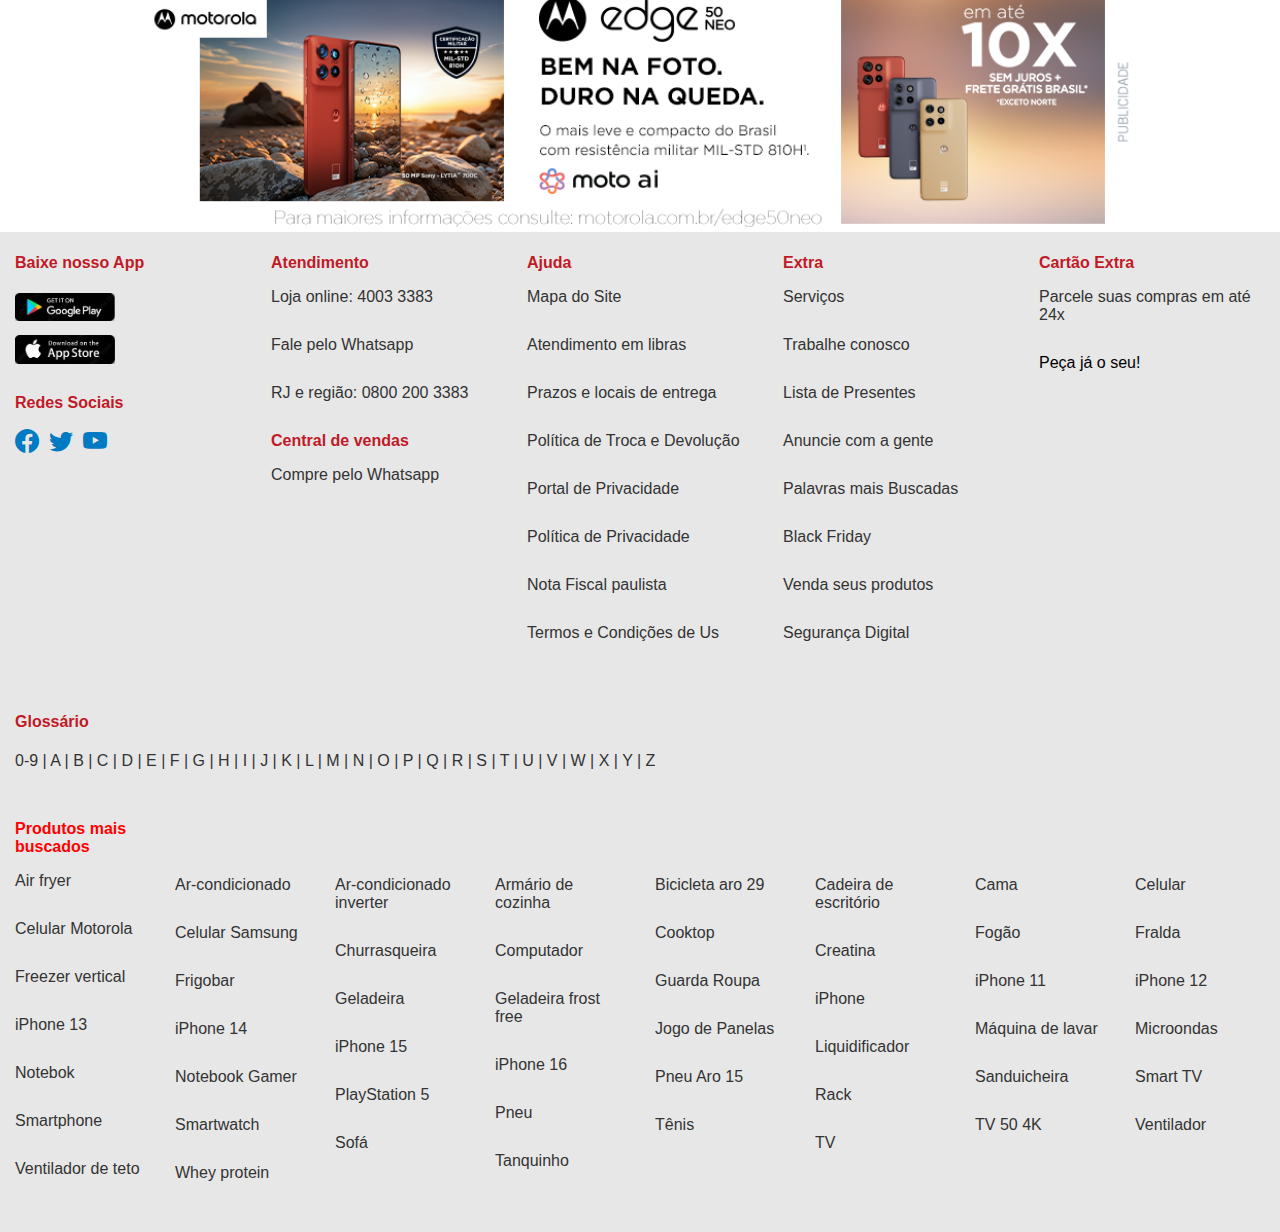
==== commit 4159b67f: "link boot strap add" ====
--- a/index.html
+++ b/index.html
@@ -11,7 +11,7 @@
     <link rel="preconnect" href="https://fonts.googleapis.com">
     <link rel="preconnect" href="https://fonts.gstatic.com" crossorigin>
     <link href="https://fonts.googleapis.com/css2?family=Mulish:ital,wght@0,200..1000;1,200..1000&display=swap">
-
+    <link rel="stylesheet" href="https://cdn.jsdelivr.net/npm/bootstrap-icons@1.11.3/font/bootstrap-icons.min.css">
     <link rel="stylesheet" href="https://cdn.jsdelivr.net/npm/slick-carousel@1.8.1/slick/slick.css">
     <link rel="stylesheet" href="https://cdn.jsdelivr.net/npm/slick-carousel@1.8.1/slick/slick-theme.css">
     <script src="https://code.jquery.com/jquery-3.6.0.min.js"></script>
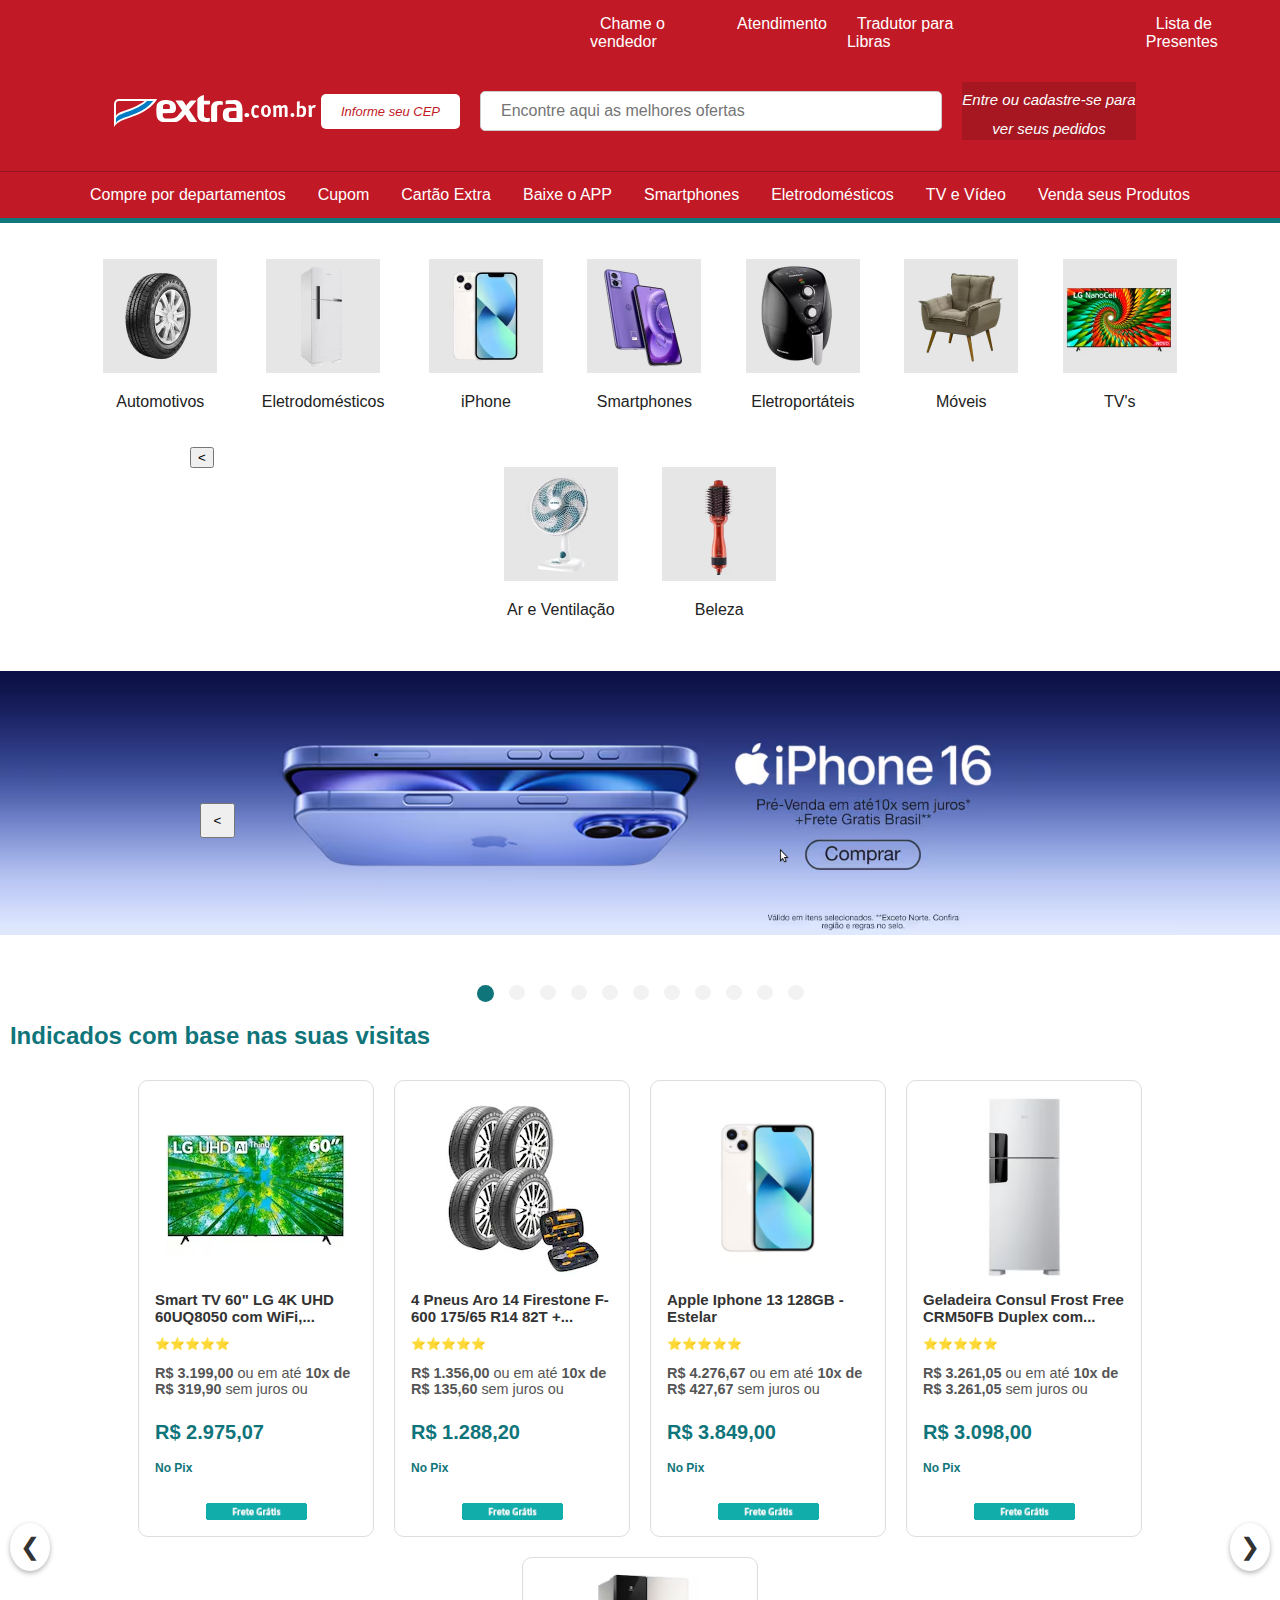
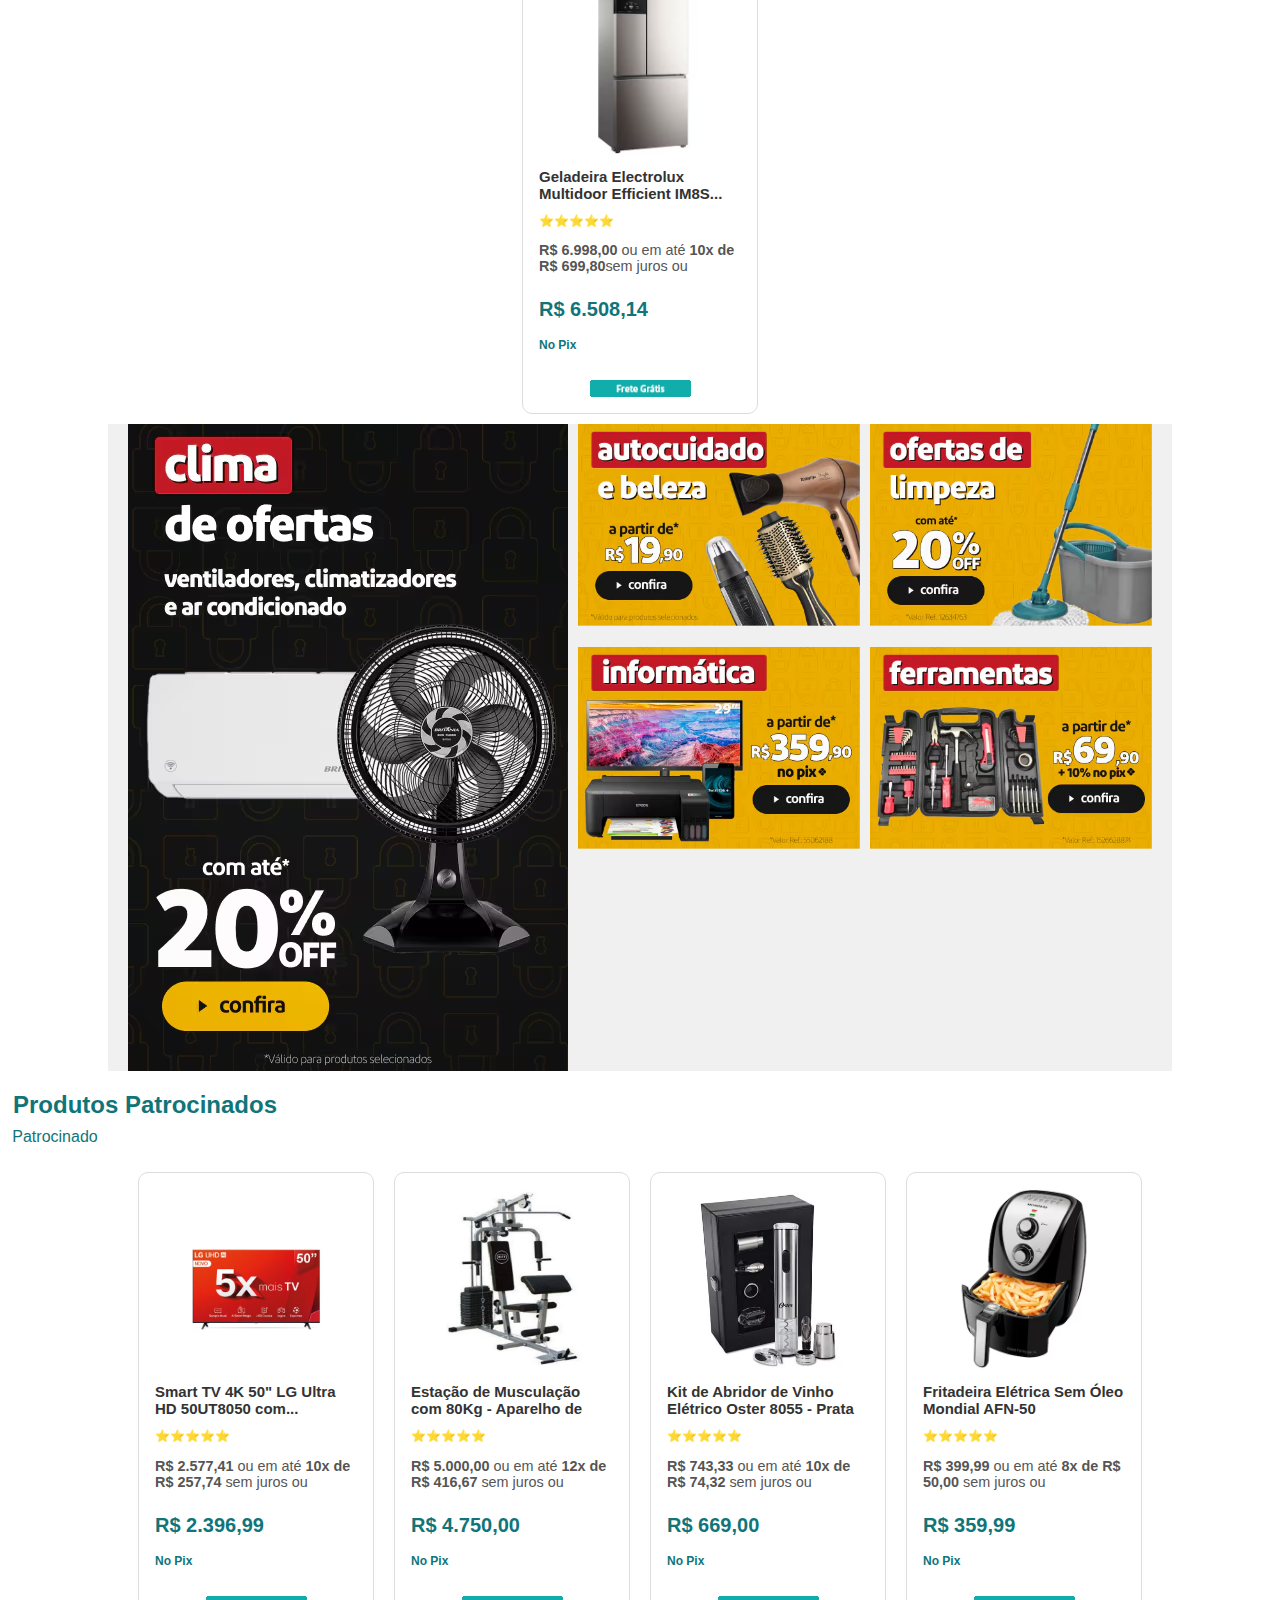
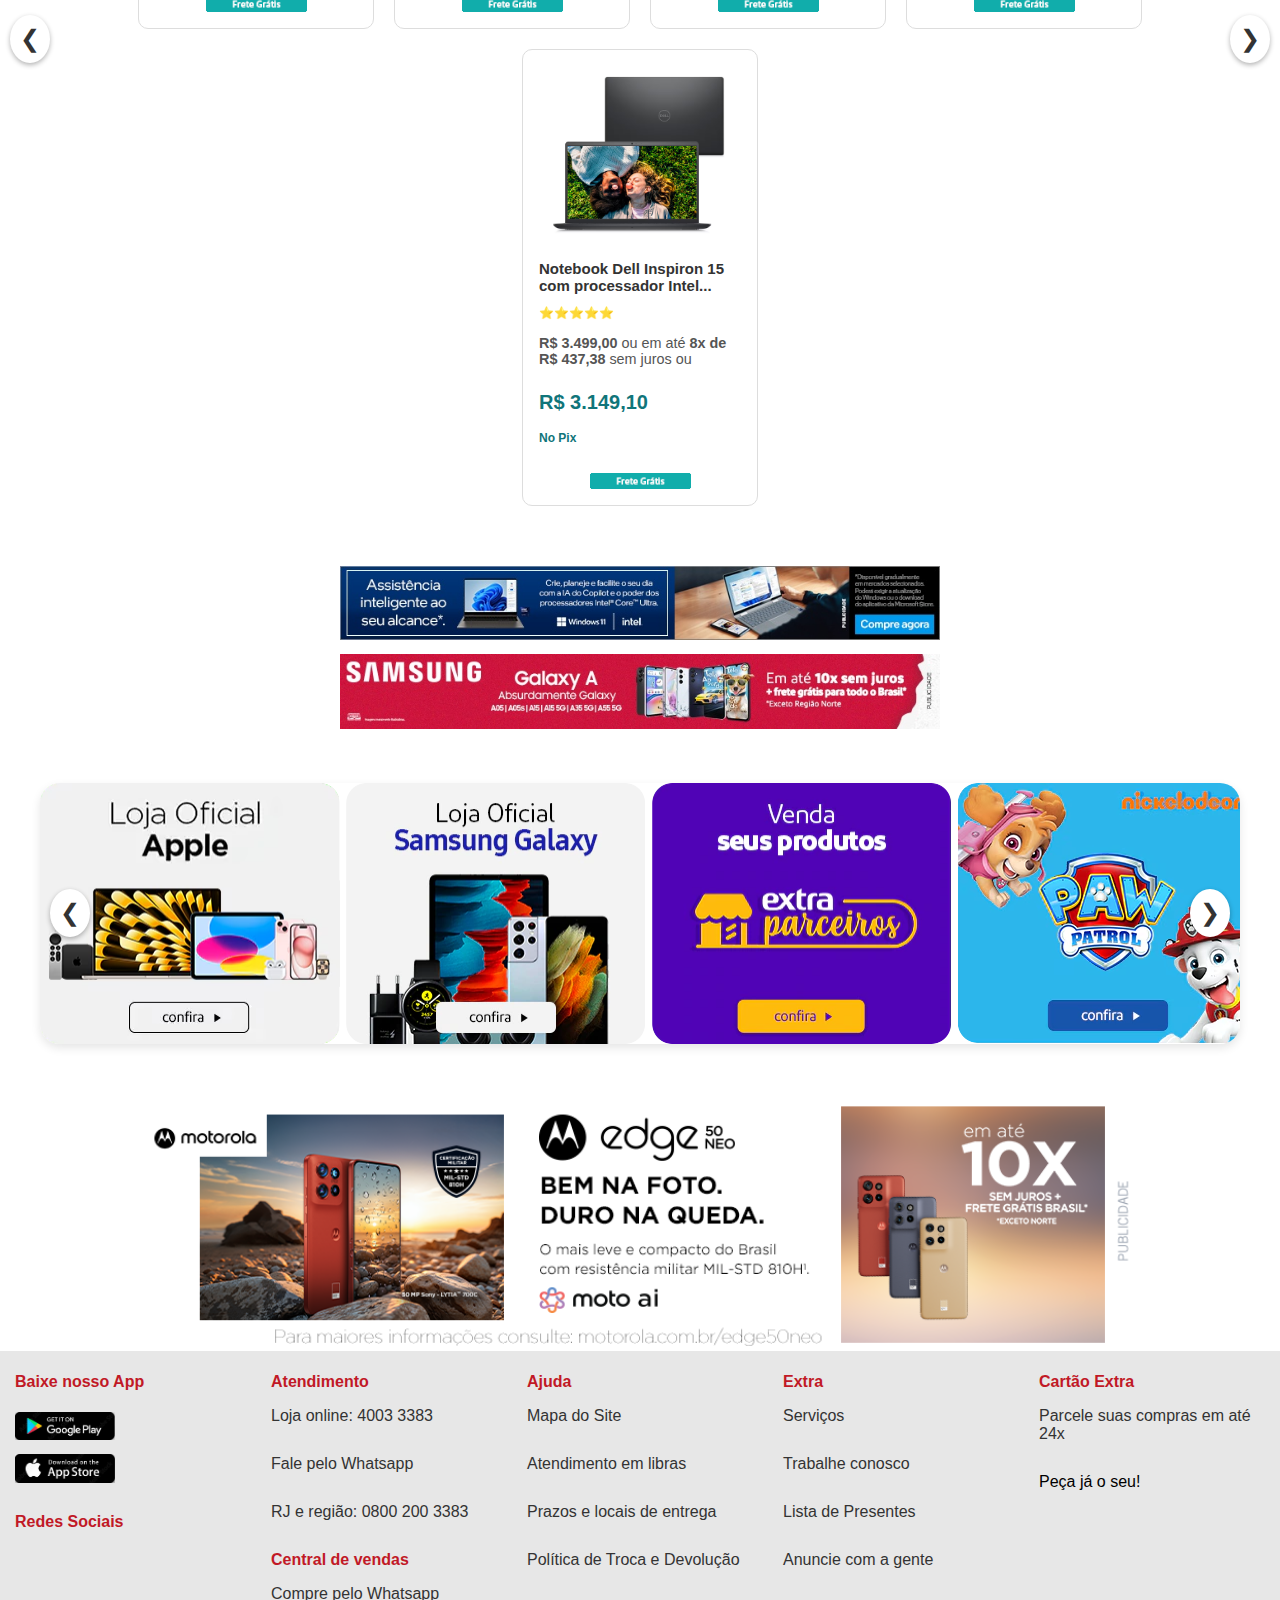
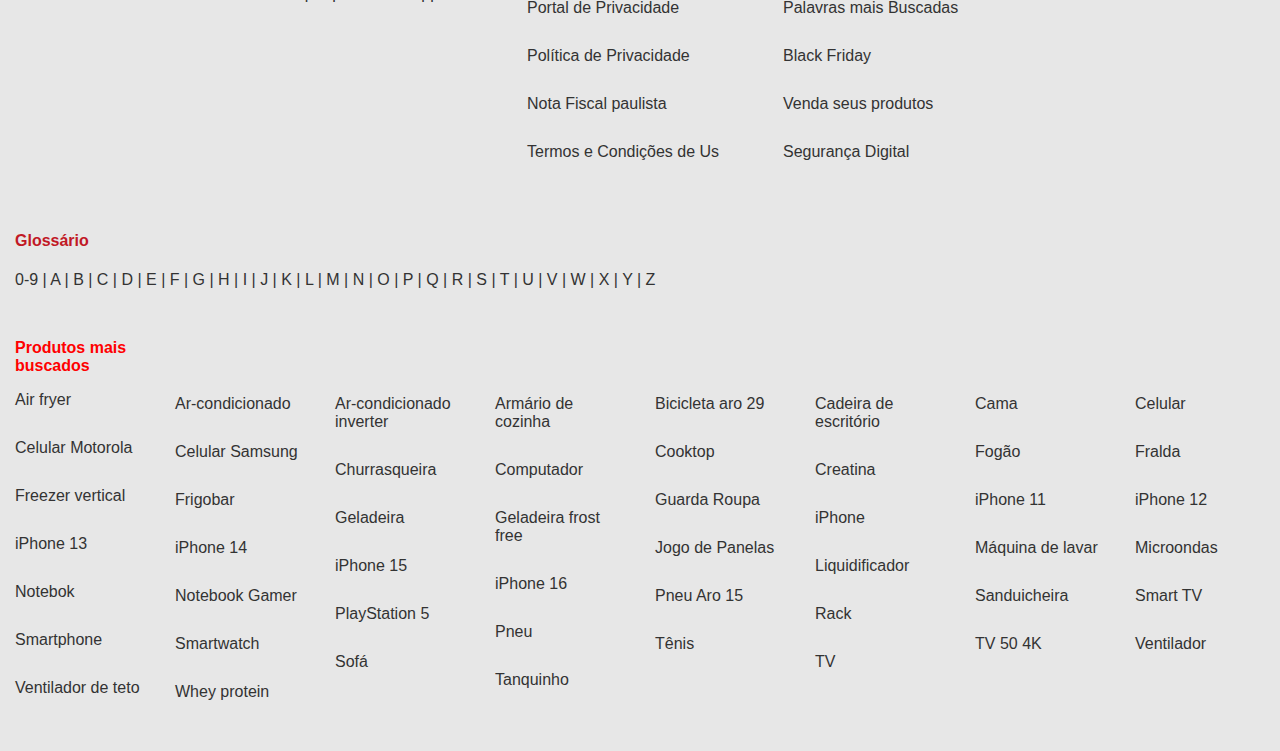
==== commit 0c070458: "arrumei os botoes" ====
--- a/index.html
+++ b/index.html
@@ -11,7 +11,7 @@
     <link rel="preconnect" href="https://fonts.googleapis.com">
     <link rel="preconnect" href="https://fonts.gstatic.com" crossorigin>
     <link href="https://fonts.googleapis.com/css2?family=Mulish:ital,wght@0,200..1000;1,200..1000&display=swap">
-    <link rel="stylesheet" href="https://cdn.jsdelivr.net/npm/bootstrap-icons@1.11.3/font/bootstrap-icons.min.css">
+
     <link rel="stylesheet" href="https://cdn.jsdelivr.net/npm/slick-carousel@1.8.1/slick/slick.css">
     <link rel="stylesheet" href="https://cdn.jsdelivr.net/npm/slick-carousel@1.8.1/slick/slick-theme.css">
     <script src="https://code.jquery.com/jquery-3.6.0.min.js"></script>
@@ -135,17 +135,12 @@
                 <img src="./asset/img/visualizer9.png">
                 <p class="carrossel-nome-produto">Beleza</p>
             </li>
+
+            <div class="carrossel-botaoprodutos">
+                <button class="carrossel-botao-voltar"><</button>
+                <button class="carrossel-botao-proximo">></button>              
+        </div>
         </ul>
-
-      <div class="carrossel-botaoprodutos">
-            <button class="carrossel-botao-voltar"><</button>
-            <button class="carrossel-botao-proximo">></button>              
-    </div>
-
-    <div class="carrossel-botoes-proxima">
-        <button class="carrossel-botao-volta"><</button>
-        <button class="carrossel-botao-vai">></button>              
-    </div>
 
     <div class="carrossel-carrossel">
         <img class="imagem ativa" src="./asset/img/img.carrossel1.png" alt="produto1" />
@@ -159,6 +154,11 @@
         <img class="imagem" src="./asset/img/img.carrossel9.png" alt="produto9" />
         <img class="imagem" src="./asset/img/img.carrossel10.png" alt="produto10" />
         <img class="imagem" src="./asset/img/img.carrossel11.png" alt="produto11" />
+
+        <div class="carrossel-botoes-proxima">
+            <button class="carrossel-botao-volta"><</button>
+            <button class="carrossel-botao-vai">></button>              
+        </div>
     </div>
 
         <div class="carrossel-botoes-carrossel">
--- a/asset/style/carrossel.css
+++ b/asset/style/carrossel.css
@@ -1,15 +1,16 @@
 
 .carrossel-botaoprodutos {
 	display: flex;
-	justify-content: center;  
     gap: 1500px;
-	top: 50%; transform: translateY(-50%);
-	padding-bottom: 300px;
+	position: absolute;
+	top: 50%;
+	margin-left: 150px;
 }
 
 .carrossel-produtos {
  	text-align: center;  
  	padding-right: 40px;
+	position: relative;
 
 }
 
@@ -28,22 +29,22 @@
 }
 
 .carrossel-botoes-proxima {
-    display: flex;
-	justify-content: center; 
-    gap: 1350px;
-
+	position: absolute;
+	top: 50%;
 }
 
 .carrossel-botoes-proxima .carrossel-botao-volta {
     width: 35px;
 	height: 35px;
     cursor: pointer;
+	margin-left: 200px;
 }
 
 .carrossel-botoes-proxima .carrossel-botao-vai {
     width: 35px;
 	height: 35px;
     cursor: pointer;
+	margin-left: 1455px;
 }
 
 
@@ -52,7 +53,12 @@
 	left: 0;
 	width: 100%;
 	z-index: -1;
+	position: relative;
+}
 
+.imagem {
+	width: 100%; /* Ajusta a largura da imagem ao container */
+ 	height: auto;
 }
 
 .carrossel-conteudo {
@@ -66,7 +72,7 @@
 	display: flex;
 	justify-content: center;
 	gap: 15px;
-    padding-top: 175px;
+    padding-top: 50px;
 }
 
 .carrossel-botoes-carrossel .carrossel-botao {
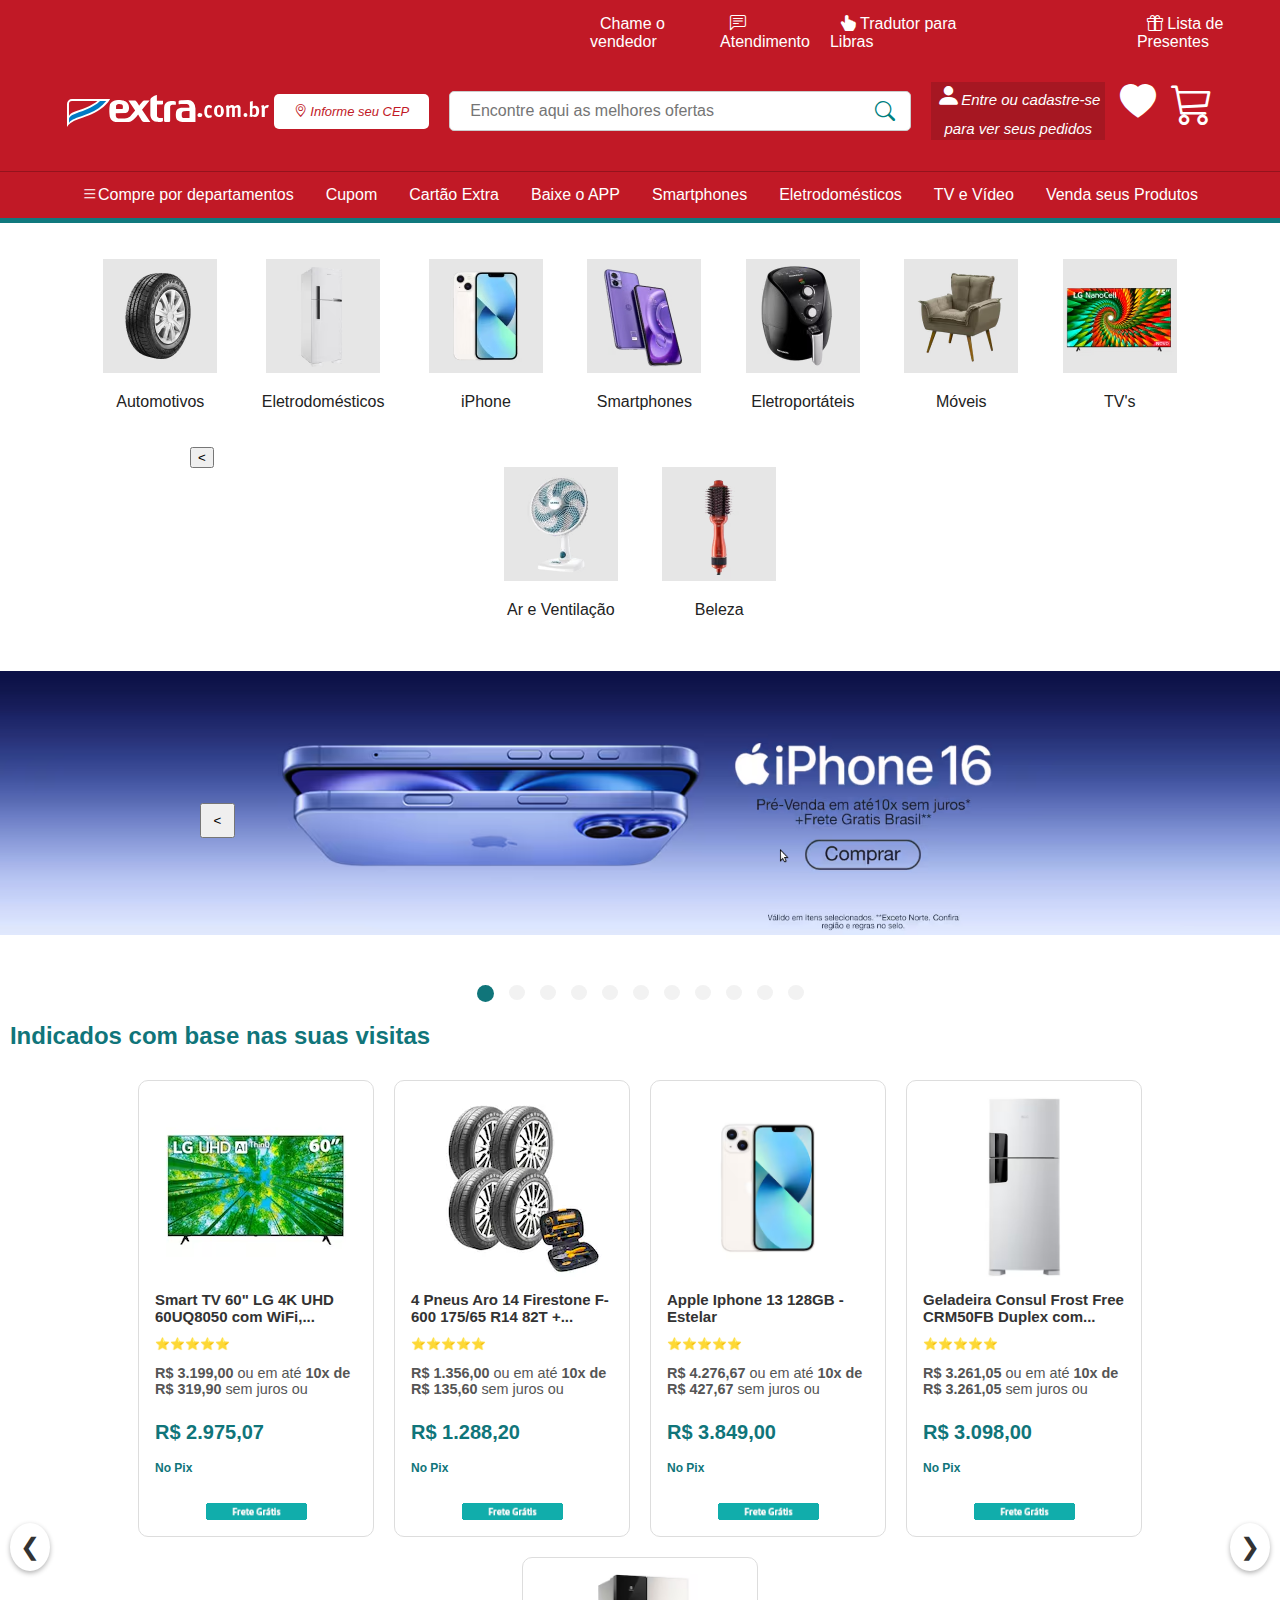
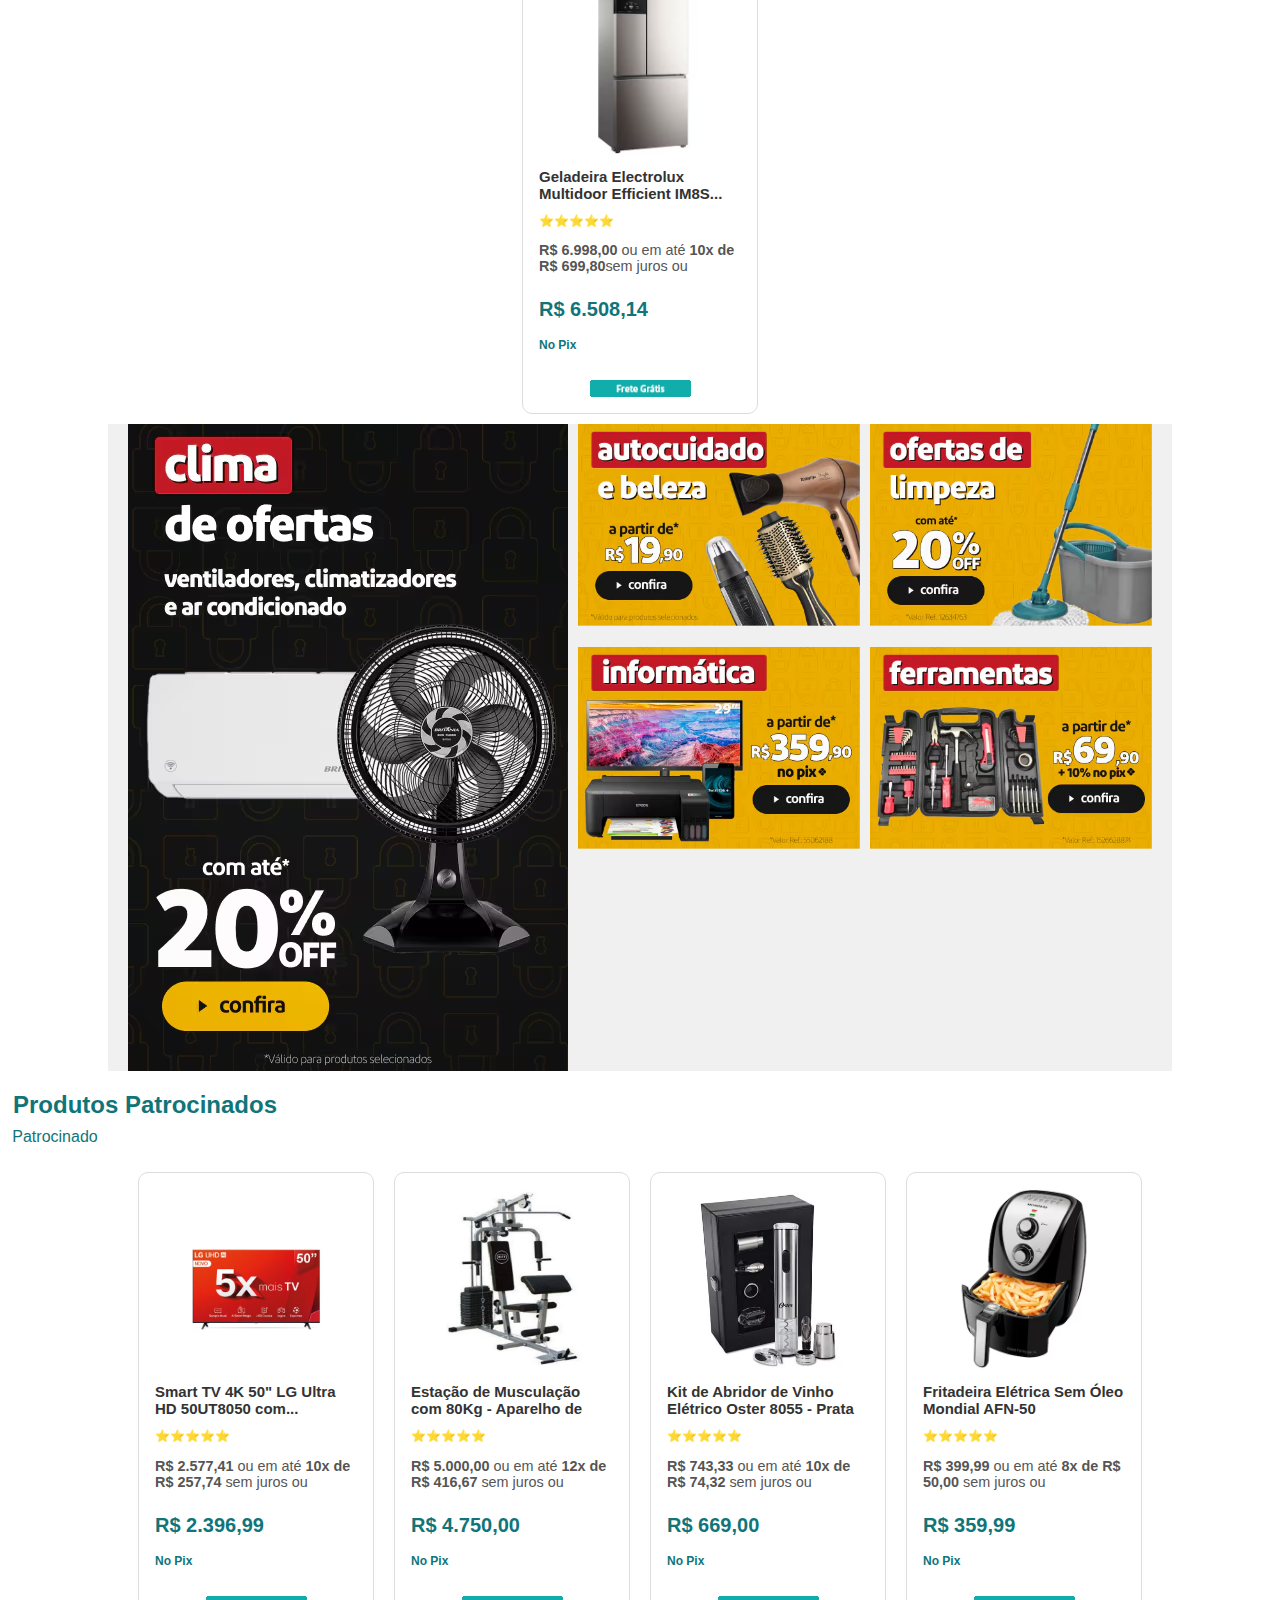
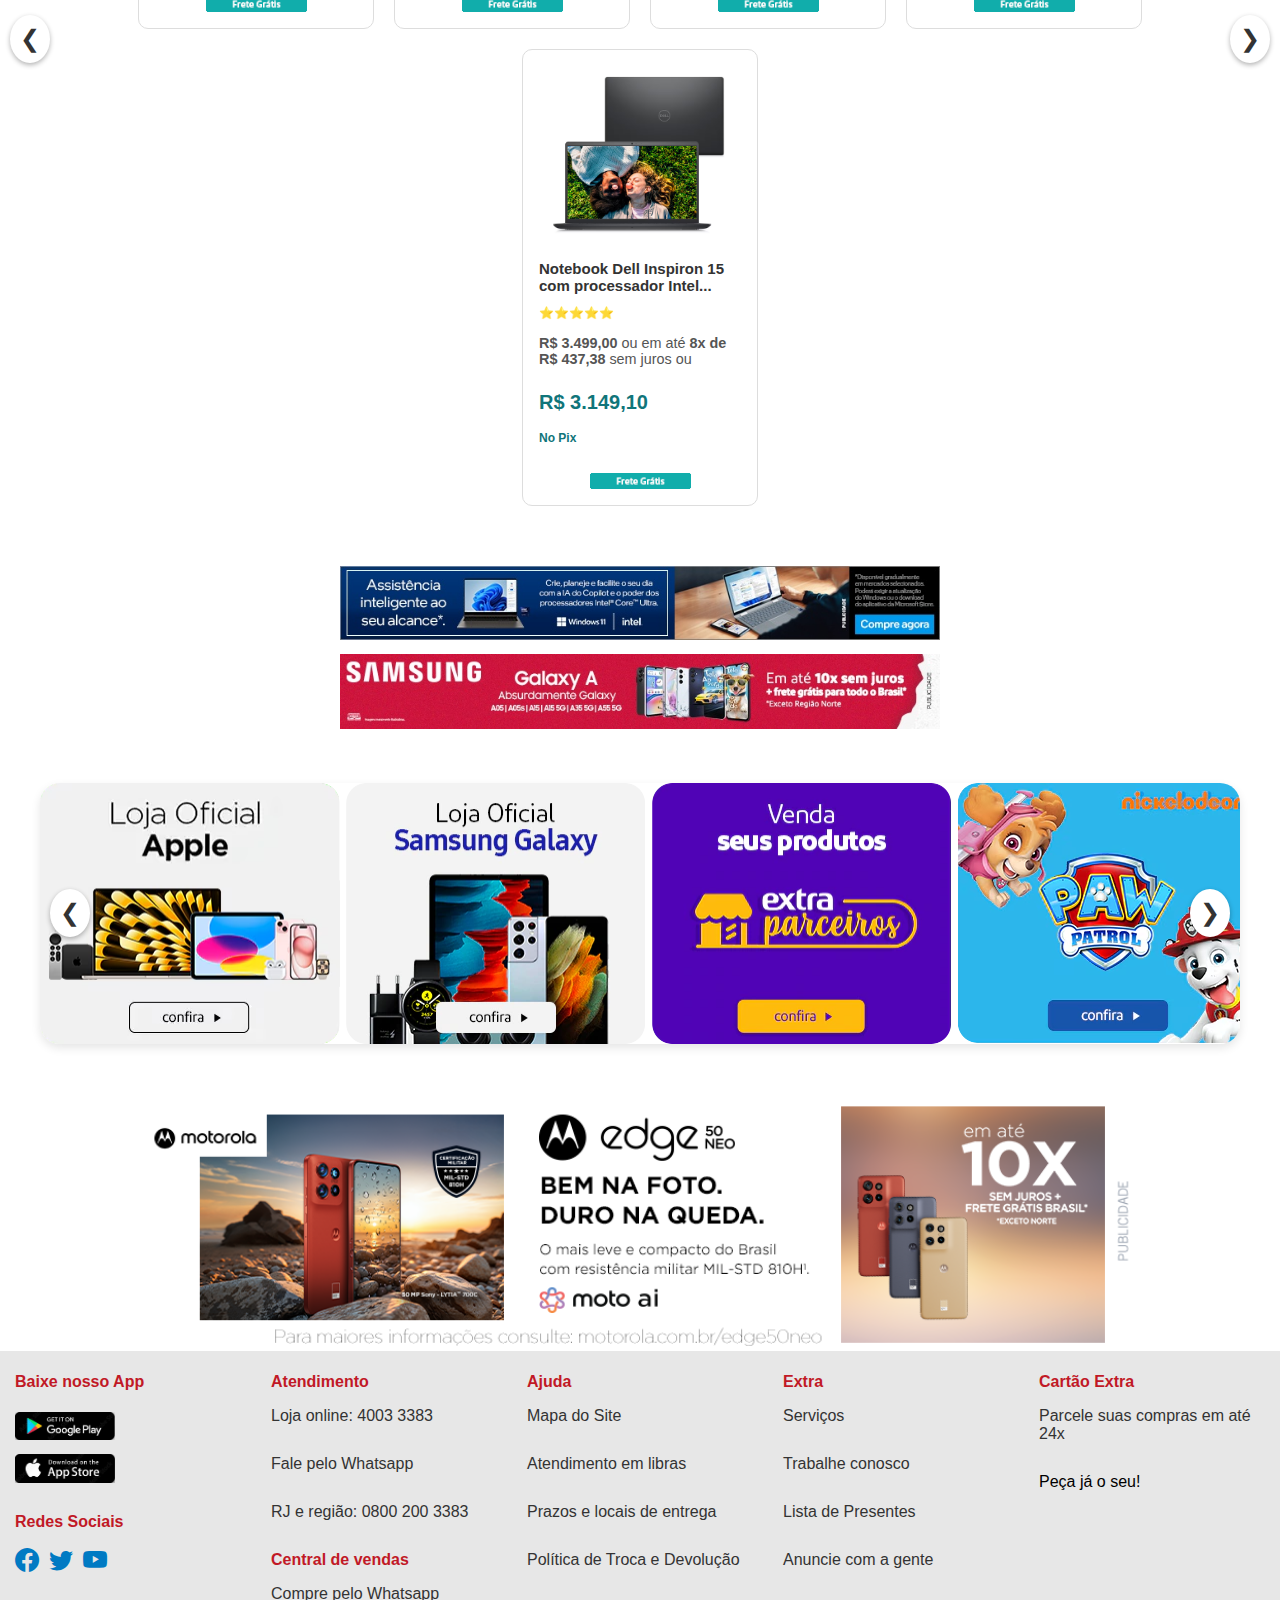
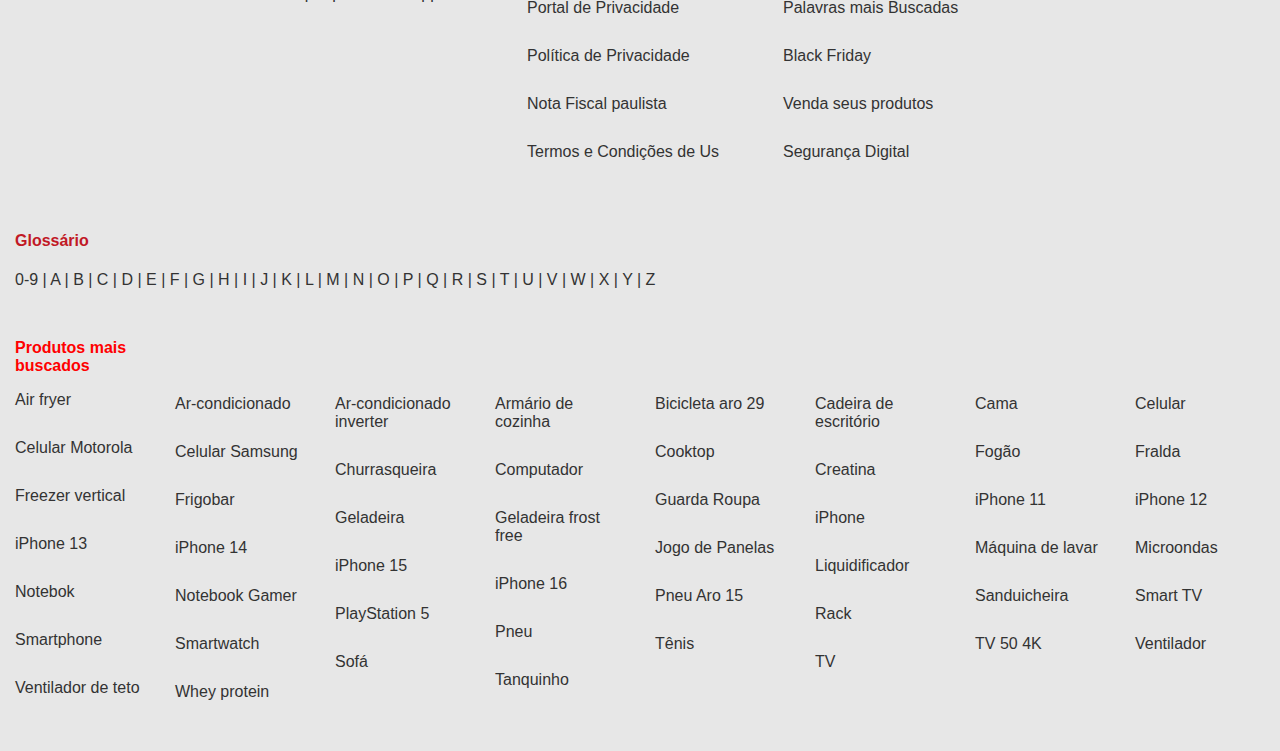
==== commit 568dd6e4: "arrumei os botoes" ====
--- a/index.html
+++ b/index.html
@@ -11,7 +11,7 @@
     <link rel="preconnect" href="https://fonts.googleapis.com">
     <link rel="preconnect" href="https://fonts.gstatic.com" crossorigin>
     <link href="https://fonts.googleapis.com/css2?family=Mulish:ital,wght@0,200..1000;1,200..1000&display=swap">
-
+    <link rel="stylesheet" href="https://cdn.jsdelivr.net/npm/bootstrap-icons@1.11.3/font/bootstrap-icons.min.css">
     <link rel="stylesheet" href="https://cdn.jsdelivr.net/npm/slick-carousel@1.8.1/slick/slick.css">
     <link rel="stylesheet" href="https://cdn.jsdelivr.net/npm/slick-carousel@1.8.1/slick/slick-theme.css">
     <script src="https://code.jquery.com/jquery-3.6.0.min.js"></script>
